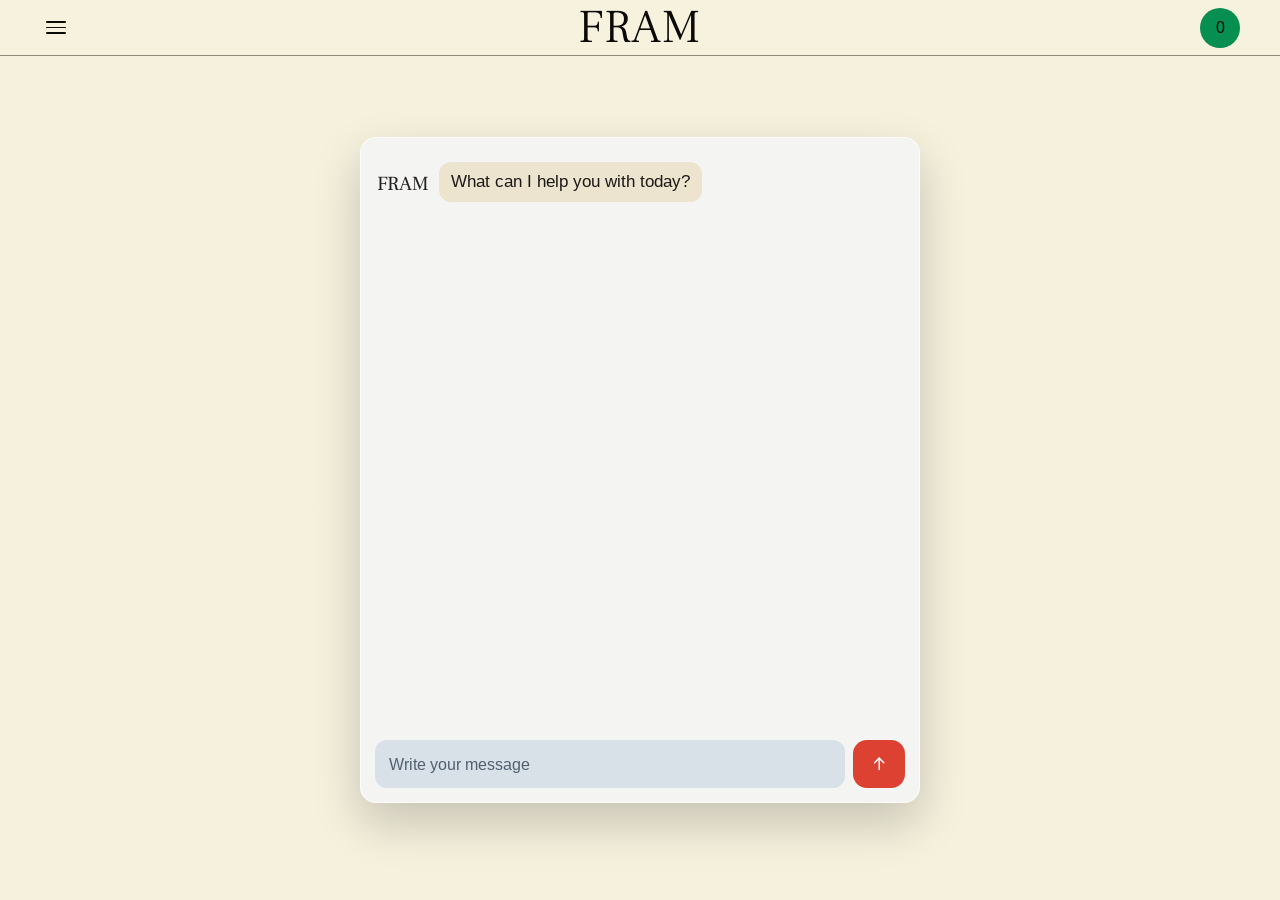
==== chat.html @ edf26e08 "feat: add responsive chatbot for desktop and mobile" ====
<!DOCTYPE html>
<html lang="en">
  <head>
    <meta charset="UTF-8" />
    <meta name="viewport" content="width=device-width, initial-scale=1.0" />
    <title>Chat — FRAM</title>
    <link rel="preconnect" href="https://fonts.googleapis.com" />
    <link rel="preconnect" href="https://fonts.gstatic.com" crossorigin />
    <link
      href="https://fonts.googleapis.com/css2?family=Arimo:wght@400;500;600;700&family=Frank+Ruhl+Libre:wght@300;400;500&display=swap"
      rel="stylesheet"
    />
    <link rel="stylesheet" href="styles.css" />
    <script src="menu.js" defer></script>
    <script src="chatbot.js" defer></script>
  </head>
  <body>
    <div class="page-shell chat-page">
      <header class="topbar section-grid">
        <button class="menu-button" type="button" aria-label="Open menu" aria-expanded="false" aria-controls="siteMenu" data-menu-open>
          <span></span>
          <span></span>
          <span></span>
        </button>
        <a class="brand-mark" href="index.html">FRAM</a>
        <span class="status-pill" aria-label="Basket count">0</span>
      </header>

      <nav class="site-menu" id="siteMenu" aria-hidden="true" data-site-menu>
        <button class="site-menu__backdrop" type="button" aria-label="Close menu" data-menu-close></button>
        <div class="site-menu__panel">
          <div class="site-menu__top">
            <button class="site-menu__close" type="button" aria-label="Close menu" data-menu-close>×</button>
            <a class="site-menu__brand" href="index.html">FRAM</a>
          </div>

          <div class="site-menu__links">
            <a href="products.html">PRODUCTS</a>
            <a href="chat.html">CHAT</a>
          </div>

          <a class="site-menu__checkout" href="#">CHECKOUT</a>
        </div>
      </nav>

      <main>
        <section class="chat-stage" aria-label="Chat with FRAM">
          <div class="chatbot-shell" data-chatbot>
            <div class="chatbot-log" role="log" aria-live="polite" aria-label="Conversation" data-chat-log>
              <div class="chat-row chat-row--bot">
                <span class="chat-author">FRAM</span>
                <p class="chat-bubble chat-bubble--bot">What can I help you with today?</p>
              </div>
            </div>

            <p class="chat-feedback" data-chat-feedback role="status" aria-live="polite"></p>

            <form class="chatbot-form" data-chat-form>
              <label class="chatbot-sr-only" for="chatInput">Message FRAM</label>
              <input
                id="chatInput"
                type="text"
                class="chatbot-input"
                name="message"
                placeholder="Write your message"
                autocomplete="off"
                maxlength="360"
                required
                data-chat-input
              />
              <button class="chatbot-send" type="submit" aria-label="Send message" data-chat-send>
                <svg class="chip-button-arrow chat-send-arrow" aria-hidden="true" viewBox="0 0 24 24" fill="none">
                  <path d="M12 19.5V4.5"></path>
                  <path d="M6 10.5L12 4.5L18 10.5"></path>
                </svg>
              </button>
            </form>
          </div>
        </section>
      </main>
    </div>
  </body>
</html>
---- styles.css ----
/* ============================================================
   DESIGN TOKENS
   ============================================================ */
:root {
  --background: #f7f2de;
  --surface: #ffffff;
  --surface-soft: #f7f2ed;
  --surface-blue: #e1eaf0;
  --text: #0b0a08;
  --muted: #4d4944;
  --accent: #dc4131;
  --accent-dark: #b73528;
  --success: #068f51;

  /* Typography scale */
  --type-logo-mobile: 4.688rem;
  --type-logo-desktop: 12.5rem;
  --type-heading-mobile: 1.5rem;
  --type-heading-desktop: 2.25rem;
  --type-subheading-mobile: 1.125rem;
  --type-subheading-desktop: 1.25rem;
  --type-accent-mobile: 1rem;
  --type-accent-desktop: 1.25rem;
  --type-body: 1rem;
  --type-large-body-mobile: 1.125rem;
  --type-large-body-desktop: 1.25rem;

  /* Layout */
  --container: calc(100vw - 48px);
  --gutter: 16px;
  --radius: 28px;
  --line: rgba(30, 26, 24, 0.14);
  --shadow: 0 22px 60px rgba(21, 18, 16, 0.12);
}

/* ============================================================
   RESET & BASE
   ============================================================ */
*,
*::before,
*::after {
  box-sizing: border-box;
}

html {
  scroll-behavior: smooth;
  background: var(--background);
  overflow-x: hidden;
  overscroll-behavior-y: none;
}

body {
  margin: 0;
  font-family: "Arimo", sans-serif;
  color: var(--text);
  background: var(--background);
  overflow-x: hidden;
  overscroll-behavior-y: none;
}

img {
  display: block;
  width: 100%;
  object-fit: cover;
}

button,
a,
input {
  font: inherit;
}

button {
  border: 0;
  background: none;
}

/* ============================================================
   PAGE SHELL
   ============================================================ */
.page-shell {
  width: 100%;
  max-width: 1920px;
  margin: 0 auto;
  min-height: 100vh;
  background: var(--background);
  overflow-x: clip;
}

/* ============================================================
   GRID SYSTEM  — mobile first
   ============================================================ */
.section-grid {
  width: var(--container);
  margin: 0 auto;
  display: grid;
  grid-template-columns: repeat(12, minmax(0, 1fr));
  gap: var(--gutter);
}

/* Mobile: all spans collapse to full width */
.span-4,
.span-5,
.span-6,
.span-7,
.span-8 {
  grid-column: 1 / -1;
}

.span-12 {
  grid-column: 1 / -1;
}

/* ============================================================
   TOPBAR
   ============================================================ */
.topbar {
  align-items: center;
  min-height: 56px;
  border-bottom: 1px solid rgba(11, 10, 8, 0.45);
  width: 100%;
  max-width: none;
  margin: 0;
  padding: 0 16px;
}

.menu-button,
.brand-mark,
.status-pill {
  align-self: center;
}

.menu-button {
  grid-column: 1 / span 2;
  justify-self: start;
  display: inline-flex;
  flex-direction: column;
  gap: 4px;
  cursor: pointer;
}

.menu-button span {
  width: 20px;
  height: 1.5px;
  border-radius: 999px;
  background: var(--text);
}

.brand-mark {
  grid-column: 5 / span 4;
  justify-self: center;
  color: inherit;
  text-decoration: none;
  font-family: "Frank Ruhl Libre", serif;
  font-size: 1.7rem;
  font-weight: 300;
  letter-spacing: 0.02em;
  line-height: 1;
}

.back-link-bar {
  width: 100vw;
  margin-left: calc(50% - 50vw);
  padding: 16px;
  background: var(--surface);
  border-bottom: 1px solid rgba(11, 10, 8, 0.14);
  display: none;
  justify-content: center;
}

.breadcrumbs {
  width: 100vw;
  margin-left: calc(50% - 50vw);
  background: var(--background);
  padding: 12px 24px;
}

.breadcrumbs-inner {
  width: 100%;
  font-family: "Arimo", sans-serif;
  font-size: 0.875rem;
  color: var(--muted);
  display: flex;
  align-items: center;
  gap: 8px;
}

.breadcrumbs-inner a {
  color: var(--text);
  text-decoration: none;
  transition: color 180ms ease;
}

.breadcrumbs-inner a:hover {
  color: var(--accent);
}

.breadcrumb-separator {
  color: rgba(11, 10, 8, 0.35);
}

.breadcrumb-current {
  color: var(--muted);
}

.back-button {
  display: inline-flex;
  align-items: center;
  justify-content: center;
  width: 36px;
  height: 36px;
  border-radius: 50%;
  background: none;
  cursor: pointer;
  text-decoration: none;
  transition: background-color 180ms ease;
  border: none;
}

.back-button:hover {
  background: rgba(11, 10, 8, 0.08);
}

.back-button svg {
  width: 20px;
  height: 20px;
  stroke: var(--text);
  stroke-width: 2;
  stroke-linecap: round;
  stroke-linejoin: round;
}

.status-pill {
  grid-column: 12;
  justify-self: end;
  width: 36px;
  height: 36px;
  min-width: 36px;
  border-radius: 50%;
  background: var(--success);
  color: var(--text);
  text-decoration: none;
  font-size: 0.9rem;
  font-weight: 500;
  text-align: center;
  display: inline-flex;
  align-items: center;
  justify-content: center;
}

.site-menu {
  position: fixed;
  inset: 0;
  z-index: 1200;
  pointer-events: none;
}

.site-menu__backdrop {
  position: absolute;
  inset: 0;
  border: 0;
  padding: 0;
  margin: 0;
  background: rgba(12, 10, 8, 0.16);
  opacity: 0;
  cursor: pointer;
  transition: opacity 240ms ease;
}

.site-menu__panel {
  position: absolute;
  top: 0;
  left: 0;
  width: 100vw;
  max-width: 100vw;
  height: 100dvh;
  background: #06944f;
  color: #0b0a08;
  transform: translateX(-100%);
  transition: transform 300ms cubic-bezier(0.22, 1, 0.36, 1);
  display: flex;
  flex-direction: column;
}

.site-menu__top {
  min-height: 70px;
  display: grid;
  grid-template-columns: 48px 1fr 48px;
  align-items: center;
  padding: 0 16px;
  border-bottom: 1px solid rgba(11, 10, 8, 0.6);
}

.site-menu__close {
  width: 36px;
  height: 36px;
  display: inline-flex;
  align-items: center;
  justify-content: center;
  justify-self: start;
  font-size: 2.1rem;
  line-height: 1;
  color: #0b0a08;
  cursor: pointer;
}

.site-menu__brand {
  grid-column: 2;
  justify-self: center;
  color: inherit;
  text-decoration: none;
  font-family: "Frank Ruhl Libre", serif;
  font-size: 2.9rem;
  font-weight: 300;
  line-height: 1;
}

.site-menu__links {
  margin-top: clamp(44px, 8vh, 88px);
  display: flex;
  flex-direction: column;
  align-items: center;
  gap: 12px;
}

.site-menu__links a,
.site-menu__checkout {
  color: inherit;
  text-decoration: none;
  font-family: "Arimo", sans-serif;
  font-size: clamp(2.5rem, 8vw, 3.2rem);
  font-weight: 400;
  line-height: 1.05;
  letter-spacing: 0;
}

.site-menu__checkout {
  margin-top: auto;
  align-self: center;
  margin-bottom: clamp(56px, 8vh, 84px);
}

body.menu-open {
  overflow: hidden;
}

body.menu-open .menu-button {
  opacity: 0;
  pointer-events: none;
}

body.menu-open .site-menu {
  pointer-events: auto;
}

body.menu-open .site-menu__backdrop {
  opacity: 1;
}

body.menu-open .site-menu__panel {
  transform: translateX(0);
}

/* ============================================================
   HERO — mobile first
   ============================================================ */
.hero {
  position: relative;
  aspect-ratio: 391 / 579;
  min-height: calc(100svh - 56px);
  overflow: hidden;
  color: #fff;
  background-image: linear-gradient(rgba(32, 34, 33, 0.005), rgba(32, 34, 33, 0.005)),
    url("https://images.unsplash.com/photo-1713244649594-0c2de54f2eaa?q=80&w=1750&auto=format&fit=crop&ixlib=rb-4.1.0&ixid=M3wxMjA3fDB8MHxwaG90by1wYWdlfHx8fGVufDB8fHx8fA%3D%3D");
  background-size: cover;
  background-position: center 58%;
}

.hero-overlay {
  position: absolute;
  inset: 0;
  background: linear-gradient(180deg, rgba(9, 10, 10, 0) 0%, rgba(15, 16, 16, 0.18) 100%);
}

.hero-grid {
  position: relative;
  z-index: 1;
  min-height: calc(100svh - 56px);
  align-items: stretch;
  padding: 125px 0;
}

.hero-copy {
  grid-column: 1 / -1;
  min-height: calc(100svh - 56px - 250px);
  display: flex;
  flex-direction: column;
  align-items: center;
  text-align: center;
}

.hero h1 {
  font-family: "Frank Ruhl Libre", serif;
  font-size: min(var(--type-logo-mobile), 18vw);
  line-height: 0.84;
  font-weight: 300;
  margin: 0;
}

.hero-divider {
  width: 2px;
  flex: 1;
  min-height: 120px;
  margin: 2.5rem auto;
  background: #fff;
}

.hero-subtitle {
  max-width: 300px;
  margin: 0 auto;
  font-size: var(--type-heading-mobile);
  font-family: "Arimo", sans-serif;
  font-weight: 400;
  text-transform: uppercase;
  line-height: 1.06;
  letter-spacing: 0.02em;
}

@media (max-width: 899px) {
  .hero {
    min-height: auto;
    background-position: center 52%;
  }

  .hero-grid {
    min-height: auto;
    padding: 96px 0 72px;
  }

  .hero-copy {
    min-height: auto;
    width: 100%;
    padding: 0 16px;
  }

  .hero h1,
  .hero-subtitle {
    text-align: center;
  }

  .hero h1 {
    font-size: clamp(4.4rem, 18vw, 5.8rem);
  }

  .hero-divider {
    align-self: center;
    min-height: 180px;
    margin: 2rem auto;
  }

  .hero-subtitle {
    width: 100%;
    max-width: 320px;
    font-size: clamp(1.9rem, 6vw, 2.3rem);
    font-weight: 400;
    text-transform: none;
    line-height: 1.1;
    letter-spacing: 0;
    overflow-wrap: anywhere;
  }
}

/* ============================================================
   BUTTONS
   ============================================================ */
.button {
  display: inline-flex;
  align-items: center;
  justify-content: center;
  min-height: 48px;
  padding: 0 1.5rem;
  border-radius: 999px;
  text-decoration: none;
  font-family: "Arimo", sans-serif;
  text-transform: uppercase;
  letter-spacing: 0.06em;
  font-size: 0.95rem;
  transition: transform 180ms ease, background-color 180ms ease, color 180ms ease;
}

.button:hover,
.chip-button:hover,
.status-pill:hover {
  transform: translateY(-1px);
}

.button-primary {
  background: var(--accent);
  color: #fff;
}

.button-primary:hover {
  background: var(--accent-dark);
}

.button-secondary {
  border: 1px solid rgba(255, 255, 255, 0.6);
  color: #fff;
}

.button-light {
  background: var(--surface-blue);
  color: var(--text);
  width: 100%;
  min-height: 48px;
  border-radius: 10px;
  font-size: 0.95rem;
  font-weight: 400;
  text-transform: none;
  letter-spacing: 0;
}

/* ============================================================
   INTRO PANELS — mobile first
   ============================================================ */
.intro-panels {
  width: 100%;
  max-width: none;
  margin: 0;
  padding: 0;
  gap: 0;
  display: block;
  background: #ffffff;
}

.info-card {
  background: transparent;
  border: 0;
  box-shadow: none;
  border-radius: 0;
  padding: 90px 24px;
  display: flex;
  flex-direction: column;
  align-items: center;
  text-align: center;
  gap: 44px;
}

.info-card + .info-card {
  border-top: 1px solid rgba(11, 10, 8, 0.35);
}

.info-card-alt {
  border-left: none;
}

.intro-panels .card-copy {
  margin-bottom: 0;
}

.intro-panels .card-copy h2 {
  margin: 0;
  font-family: "Arimo", sans-serif;
  font-size: clamp(1.5rem, 5.5vw, 2.2rem);
  font-weight: 400;
  line-height: 0.97;
  text-transform: uppercase;
}

.intro-panels .card-copy p {
  margin: 10px 0 0;
  font-family: "Frank Ruhl Libre", serif;
  font-size: 1.2rem;
  font-weight: 300;
  color: #44403c;
  line-height: 1.2;
}

.info-card img {
  width: 100%;
  aspect-ratio: 16 / 10;
  border-radius: 14px;
}

.intro-panels .panel-body {
  max-width: 540px;
  margin: 0 auto;
  font-family: "Frank Ruhl Libre", serif;
  font-size: 1rem;
  font-weight: 300;
  line-height: 1.4;
  color: #48433e;
}

.intro-panels .button {
  min-height: 42px;
  width: min(100%, 300px);
  border-radius: 10px;
  font-family: "Arimo", sans-serif;
  font-size: 1rem;
  font-weight: 400;
  letter-spacing: 0;
  text-transform: none;
}

/* ============================================================
   HOW IT WORKS — mobile first
   ============================================================ */
.how-it-works {
  width: 100%;
  max-width: none;
  margin: 0;
  padding: 0;
  gap: 0;
  display: flex;
  flex-direction: column;
  background: var(--background);
  border-top: 1px solid rgba(11, 10, 8, 0.35);
  border-bottom: 1px solid rgba(11, 10, 8, 0.35);
}

.process-heading {
  display: flex;
  align-items: center;
  justify-content: center;
  padding: 60px 45px 45px 45px;
  text-align: center;
}

.process-heading h2 {
  max-width: 260px;
  margin: 0;
  font-family: "Arimo", sans-serif;
  font-size: clamp(1.5rem, 5.5vw, 2.2rem);
  font-weight: 400;
  line-height: 0.95;
  text-transform: uppercase;
}

.process-heading p {
  display: none;
}

.process-list {
  display: flex;
  flex-direction: column;
  border-top: 1px solid rgba(11, 10, 8, 0.35);
  padding: 0;
}

.process-step {
  display: flex;
  flex-direction: row;
  padding: 60px 16px 18px 8px;
  padding: 0;
  border-bottom: 1px solid rgba(11, 10, 8, 0.35);
}

.process-step:last-child {
  border-bottom: 0;
}

.step-number {
  display: flex;
  align-items: flex-start;
  justify-content: center;
  min-width: 52px;
  padding: 18px 0 18px 16px;
  font-family: "Frank Ruhl Libre", serif;
  font-size: 0.8rem;
  font-weight: 300;
  color: var(--muted);
  line-height: 1.9;
}

.process-step h3 {
  margin: 0 0 6px;
  font-family: "Arimo", sans-serif;
  font-size: var(--type-subheading-mobile);
  font-weight: 400;
  text-transform: uppercase;
}

.process-step > div {
  display: flex;
  flex-direction: column;
  padding: 45px;
}

.process-step > div h3 {
  padding: 0;
  text-align: left;
}

.process-step > div p {
  margin: 0;
  font-family: "Arimo", sans-serif;
  font-size: 0.875rem;
  line-height: 1.55;
  color: var(--muted);
}

.process-step > div a {
  font-family: "Arimo", sans-serif;
  font-weight: 300;
  color: rgba(0, 0, 0, 0.7);
  text-decoration: underline;
  display: inline-block;
  margin-top: 1.25rem;
  padding-top: 0;
  font-variation-settings: "opsz" 70;
}

.process-step > div a:hover {
  text-decoration: underline;
}

/* ============================================================
   PRODUCTS — mobile first (2-column grid)
   ============================================================ */
.products {
  padding: 90px 0;
  background: var(--surface);
  width: 100vw;
  margin-left: calc(50% - 50vw);
  overflow: hidden;
}

.products-shell {
  padding: 0;
  gap: var(--gutter);
  display: grid;
  grid-template-columns: repeat(12, minmax(0, 1fr));
  width: var(--container);
  margin: 0 auto;
}

.section-header {
  margin-bottom: 0.5rem;
}

.products .section-header {
  grid-column: 1 / -1;
  margin-bottom: 1.4rem;
}

.products .section-header h2 {
  font-family: "Arimo", sans-serif;
  font-size: clamp(1.5rem, 5.5vw, 2.2rem);
  font-weight: 400;
  line-height: 1;
  text-transform: uppercase;
  margin: 0;
}

.products-carousel {
  grid-column: 1 / -1;
  display: flex;
  flex-direction: row;
  flex-wrap: nowrap;
  gap: 12px;
  overflow-x: auto;
  overflow-y: hidden;
  scroll-snap-type: x mandatory;
  -webkit-overflow-scrolling: touch;
  padding: 0 16px 4px 0;
  margin-right: calc(-1 * (100vw - var(--container)) / 2);
  scrollbar-width: none;
}

.products-carousel::-webkit-scrollbar {
  display: none;
}

.products-carousel .product-card {
  flex: 0 0 75vw;
  max-width: 340px;
  scroll-snap-align: start;
}

/* 2 columns on mobile */
.product-card {
  grid-column: span 6;
  position: relative;
}

.product-card img {
  aspect-ratio: 250 / 321;
  border-radius: 14px;
  width: 100%;
}

.product-meta {
  display: flex;
  flex-direction: column;
  gap: 0.2rem;
  padding: 0.55rem 0 0;
}

.product-meta h3 {
  margin: 0;
  font-family: "Arimo", sans-serif;
  font-size: 0.95rem;
  font-weight: 400;
  line-height: 1.1;
  text-transform: none;
}

.product-meta p {
  margin: 0;
  font-family: "Arimo", sans-serif;
  color: var(--muted);
  font-size: 0.8rem;
  line-height: 1.25;
}

.product-meta strong {
  font-family: "Arimo", sans-serif;
  font-size: 0.9rem;
  font-weight: 400;
  line-height: 1.05;
  white-space: nowrap;
}

.chip-button {
  margin-top: 0.5rem;
  position: static;
  padding: 0.55rem 0.8rem;
  display: inline-flex;
  align-items: center;
  justify-content: center;
  gap: 0.3rem;
  border-radius: 999px;
  background: rgba(11, 10, 8, 0.92);
  color: #fff;
  font-family: "Arimo", sans-serif;
  font-size: 0.75rem;
  font-weight: 400;
  text-transform: none;
  letter-spacing: 0;
  line-height: 1;
  cursor: pointer;
  width: 100%;
}

.chip-button-label {
  transform: translateX(0.04rem);
}

.chip-button-arrow {
  width: 0.85rem;
  height: 0.85rem;
  flex: 0 0 auto;
  overflow: visible;
  stroke: currentColor;
  stroke-width: 1.9;
  stroke-linecap: round;
  stroke-linejoin: round;
}

/* ============================================================
   NEWSLETTER / FOOTER — mobile first
   ============================================================ */
.newsletter {
  padding: 0;
  background: var(--accent);
  color: #fff;
}

.newsletter-shell {
  padding: 24px 0 64px;
  row-gap: 0;
  display: grid;
  grid-template-columns: repeat(12, minmax(0, 1fr));
  gap: var(--gutter);
  width: calc(100vw - 48px);
  margin: 0 auto;
}

.footer-brand {
  grid-column: 1 / -1;
  color: #fff;
  text-decoration: none;
  font-family: "Frank Ruhl Libre", serif;
  font-size: 2.4rem;
  font-weight: 300;
  line-height: 1;
  margin: 0 0 20px;
  display: block;
}

.newsletter-divider {
  grid-column: 1 / -1;
  height: 1px;
  background: #fff;
}

.newsletter-content {
  grid-column: 1 / -1;
  padding-top: 36px;
}

.newsletter h2 {
  margin: 0 0 1rem;
  font-family: "Arimo", sans-serif;
  font-size: clamp(1.5rem, 5.5vw, 2.2rem);
  font-weight: 400;
  line-height: 1;
  text-transform: uppercase;
}

.newsletter-copy p {
  max-width: 480px;
  margin: 0;
  color: rgba(255, 255, 255, 0.95);
  font-family: "Frank Ruhl Libre", serif;
  font-size: 1rem;
  font-weight: 400;
  line-height: 1.35;
}

.newsletter-form {
  display: grid;
  align-content: start;
  gap: 0.75rem;
  width: 100%;
  margin-top: 1.6rem;
}

.newsletter-form input {
  min-height: 48px;
  border: none;
  border-radius: 6px;
  background: rgba(255, 255, 255, 0.98);
  padding: 0 1rem;
  color: var(--text);
  font-size: 1rem;
}

.newsletter-form input::placeholder {
  color: #707070;
}

/* ============================================================
   TYPOGRAPHY HELPERS
   ============================================================ */
.eyebrow,
.section-kicker {
  margin: 0 0 1rem;
  font-family: "Frank Ruhl Libre", serif;
  font-size: var(--type-accent-mobile);
  font-weight: 300;
}

/* ============================================================
   DESKTOP BREAKPOINT  ≥ 900px
   ============================================================ */
@media (min-width: 900px) {
  :root {
    --container: min(1800px, calc(100vw - 80px));
    --gutter: 24px;
  }

  /* Restore grid spans */
  .span-4 { grid-column: span 4; }
  .span-5 { grid-column: span 5; }
  .span-6 { grid-column: span 6; }
  .span-7 { grid-column: span 7; }
  .span-8 { grid-column: span 8; }

  /* Topbar */
  .topbar {
    min-height: 56px;
    width: 100%;
    margin: 0;
    padding: 0 max(40px, calc((100vw - 1800px) / 2 + 40px));
  }

  .brand-mark {
    grid-column: 6 / span 2;
    font-size: 2.95rem;
  }

  .status-pill {
    width: 40px;
    height: 40px;
    min-width: 40px;
    font-size: 1rem;
  }

  .site-menu__backdrop {
    background: transparent;
  }

  .site-menu__panel {
    width: min(32vw, 370px);
    min-width: 330px;
    max-width: 370px;
  }

  .site-menu__top {
    min-height: 56px;
    border-bottom: 0;
    padding: 0 24px;
  }

  .site-menu__brand {
    display: none;
  }

  .site-menu__links {
    margin-top: clamp(120px, 16vh, 180px);
    gap: 14px;
  }

  .site-menu__links a,
  .site-menu__checkout {
    font-size: clamp(2.4rem, 3vw, 3.1rem);
  }

  .site-menu__checkout {
    margin-bottom: 58px;
  }

  /* Hero */
  .hero,
  .hero-grid {
    min-height: calc(100vh - 56px);
  }

  .hero {
    aspect-ratio: auto;
  }

  .hero-grid {
    min-height: calc(100vh - 56px);
    padding: 100px 0;
  }

  .hero-copy {
    grid-column: 2 / span 10;
    min-height: calc(100vh - 56px - 200px);
  }

  .hero h1 {
    font-size: clamp(8rem, 15vw, 12.5rem);
  }

  .hero-divider {
    min-height: 170px;
    margin: 2.6rem auto;
  }

  .hero-subtitle {
    max-width: 620px;
    font-size: clamp(2rem, 3.1vw, 2.8rem);
  }

  /* Intro panels */
  .intro-panels {
    display: grid;
    grid-template-columns: repeat(12, minmax(0, 1fr));
    padding: 0;
    min-height: 100vh;
  }

  .info-card {
    padding: 90px 86px;
    gap: 44px;
  }

  .info-card + .info-card {
    border-top: none;
  }

  .info-card-alt {
    border-left: 1px solid rgba(11, 10, 8, 0.35);
  }

  .intro-panels .card-copy h2 {
    font-size: clamp(2.35rem, 2.9vw, 3.3rem);
  }

  .intro-panels .card-copy {
    margin-bottom: 0;
    min-height: 170px;
    display: flex;
    flex-direction: column;
    justify-content: flex-start;
  }

  .intro-panels .card-copy p {
    font-size: 1.95rem;
  }

  .intro-panels .panel-body {
    margin: 0 auto;
    min-height: 58px;
  }

  .info-card img {
    width: min(100%, 560px);
    border-radius: 20px;
  }

  /* How it works */
  .how-it-works {
    display: grid;
    grid-template-columns: repeat(12, minmax(0, 1fr));
    flex-direction: unset;
    min-height: 760px;
    align-items: stretch;
  }

  .process-heading {
    grid-column: span 4;
    padding: 40px 48px;
  }

  .process-heading h2 {
    max-width: 320px;
    font-size: clamp(3rem, 3.2vw, 3.5rem);
  }

  .process-list {
    grid-column: span 8;
    flex-direction: unset;
    display: grid;
    border-left: 1px solid rgba(11, 10, 8, 0.35);
    border-top: none;
  }

  .step-number {
    display: none;
  }

  .process-step > div {
    display: grid;
    grid-template-columns: minmax(220px, 0.95fr) minmax(0, 1.7fr);
    grid-column: 1 / -1;
    align-items: center;
    min-height: auto;
    padding: 60px 45px 60px 45px;
    row-gap: 0;
    flex-direction: unset;
  }

  .process-step > div h3 {
    padding: 0 56px;
    text-align: left;
    font-size: var(--type-subheading-desktop);
  }

  .process-step:first-child > div h3 {
    grid-row: 1 / span 2;
    align-self: center;
  }

  .process-step > div p {
    max-width: 590px;
    padding: 0 56px;
    font-size: 1rem;
    line-height: 1.12;
    color: var(--text);
  }

  .process-step:first-child > div a {
    grid-column: 2;
    display: inline-block;
    padding: 0 56px;
    margin-top: 6px;
  }

  .process-step:first-child > div p {
    padding-bottom: 0;
  }

  .process-step > div a {
    grid-column: 2;
    max-width: 590px;
    margin-top: 0;
    padding: 0 56px;
    font-size: 1rem;
    line-height: 1.12;
  }

  /* Products */
  .products-shell {
    padding: 0;
    width: min(1800px, calc(100vw - 80px));
  }

  .products-carousel {
    display: flex;
    flex-wrap: nowrap;
    gap: var(--gutter);
    overflow: visible;
    scroll-snap-type: none;
    padding: 0;
    margin-right: 0;
    width: 100%;
  }

  .products-carousel .product-card {
    grid-column: auto;
    flex: 1 1 0;
    min-width: 0;
    width: auto;
    max-width: none;
    scroll-snap-align: none;
  }

  .product-card {
    grid-column: auto;
  }

  .product-card img {
    width: 100%;
    height: auto;
    aspect-ratio: 1 / 1;
    border-radius: 24px;
  }

  .product-meta {
    flex-direction: row;
    justify-content: space-between;
    align-items: flex-start;
    gap: 1.5rem;
    padding: 1rem 0 0;
  }

  .product-meta h3 {
    font-size: clamp(2rem, 2vw, 2.2rem);
  }

  .product-meta p {
    font-size: 1.05rem;
    padding-top: 0.55rem;
  }

  .product-meta strong {
    font-size: clamp(1.95rem, 1.9vw, 2.1rem);
    padding-top: 0.1rem;
  }

  .chip-button {
    position: absolute;
    right: 0.95rem;
    bottom: 6.2rem;
    margin-top: 0;
    width: auto;
    padding: 0.78rem 1rem 0.78rem 1.08rem;
    font-size: 0.95rem;
  }

  .products .section-header h2 {
    font-size: clamp(2.7rem, 3vw, 3.2rem);
  }

  .breadcrumbs {
    padding: 16px 40px;
  }

  .breadcrumbs-inner {
    font-size: 0.95rem;
  }

  .back-link-bar {
    padding: 16px 40px;
  }

  .back-link-bar .back-button {
    max-width: min(1800px, calc(100vw - 80px));
  }

  /* Newsletter */
  .newsletter-shell {
    padding: 32px 0 104px;
    width: min(1800px, calc(100vw - 80px));
  }

  .newsletter-content {
    grid-column: 1 / span 5;
    padding-top: 74px;
  }

  .footer-brand {
    font-size: clamp(3.25rem, 4vw, 4.25rem);
    margin-bottom: 26px;
  }

  .newsletter h2 {
    font-size: clamp(3rem, 3.2vw, 3.4rem);
  }

  .newsletter-copy p {
    font-size: clamp(1.35rem, 1.65vw, 1.8rem);
    line-height: 1.12;
  }

  .newsletter-form {
    width: min(100%, 526px);
    margin-top: 2.4rem;
    gap: 1rem;
  }

  .eyebrow,
  .section-kicker {
    font-size: var(--type-accent-desktop);
  }
}

@media (min-width: 900px) and (max-width: 1400px) {
  .intro-panels {
    padding: 0;
  }

  .info-card {
    min-height: 100vh;
    padding: 56px 32px;
    justify-content: center;
  }

  .intro-panels .card-copy,
  .intro-panels .panel-body,
  .intro-panels .button {
    margin-left: auto;
    margin-right: auto;
  }

  .intro-panels .card-copy p {
    font-size: 1.45rem;
  }

  .intro-panels .card-copy {
    min-height: 138px;
  }

  .intro-panels .panel-body {
    max-width: 420px;
    min-height: 72px;
  }

  .intro-panels .button {
    width: min(100%, 240px);
  }

  .info-card img {
    width: min(100%, 480px);
  }

  .how-it-works {
    min-height: 100vh;
  }

  .process-heading {
    padding: 32px 24px;
  }

  .process-step > div {
    min-height: 150px;
  }

  .process-step > div h3,
  .process-step > div p {
    padding-left: 24px;
    padding-right: 24px;
  }

  .process-step:first-child > div h3 {

  .process-step:first-child > div a {
    grid-column: 2;
    display: inline-block;
    padding: 0 56px;
    margin-top: 10px;
  }
    width: 100%;
    display: flex;
    justify-content: center;
    align-self: center;
    justify-self: center;
    padding-left: 24px;
    padding-right: 24px;
    text-align: center;
  }

  .process-step:first-child > div p {
    padding-bottom: 8px;
  }

  .process-step > div a {
    padding: 0 24px 24px;
  }

  .products {
    min-height: unset;
  }

  .products-shell {
    padding: 0;
    width: min(1800px, calc(100vw - 80px));
    min-height: unset;
  }

  .products-carousel {
    gap: 16px;
  }
}

/* ============================================================
   PRODUCE PAGE — HERO SECTION
   ============================================================ */
.produce-hero {
  background: var(--background);
  padding: 64px 24px 0;
  border-bottom: 0;
}

.produce-header {
  grid-column: 1 / -1;
  text-align: left;
}

.produce-header h1 {
  margin: 0;
  font-family: "Arimo", sans-serif;
  font-size: clamp(2rem, 4vw, 2.25rem);
  font-weight: 400;
  line-height: 1;
  text-transform: uppercase;
  letter-spacing: 0;
  color: var(--text);
}

/* ============================================================
   PRODUCE INTRO SECTION
   ============================================================ */
.produce-intro {
  background: var(--background);
  padding: 18px 24px 34px;
  display: grid;
  grid-template-columns: repeat(12, minmax(0, 1fr));
  gap: var(--gutter);
  width: 100%;
  margin: 0;
}

.produce-description {
  grid-column: 1 / -1;
  max-width: 420px;
  margin: 0;
  font-family: "Arimo", sans-serif;
  font-size: 0.95rem;
  font-weight: 400;
  line-height: 1.23;
  color: var(--text);
  text-align: left;
}

.produce-products {
  padding: 0 24px 44px;
  background: var(--background);
}

.produce-products-shell {
  width: 100%;
  max-width: var(--container);
  margin: 0 auto;
  padding: 0;
  gap: 29px;
}

.produce-products .product-card {
  grid-column: 1 / -1;
  position: relative;
}

.produce-products .product-card img {
  width: 100%;
  aspect-ratio: 345 / 250;
  border-radius: 14px;
}

.produce-products .product-meta {
  display: grid;
  grid-template-columns: minmax(0, 1fr) auto;
  align-items: start;
  column-gap: 14px;
  row-gap: 2px;
  padding: 8px 6px 0;
}

.produce-products .product-meta > div {
  display: flex;
  flex-direction: column;
  gap: 4px;
}

.produce-products .product-meta h3 {
  font-size: 0.98rem;
  line-height: 1.15;
}

.produce-products .product-meta p {
  font-size: 0.8rem;
  line-height: 1.2;
}

.produce-products .product-meta strong {
  font-size: 0.95rem;
  line-height: 1.15;
  padding-top: 2px;
}

.produce-products .chip-button {
  position: absolute;
  right: 12px;
  bottom: 52px;
  margin-top: 0;
  width: auto;
  padding: 0.48rem 0.78rem;
  font-size: 0.68rem;
  z-index: 1;
}

/* ============================================================
   PARTNERING FARMS SECTION
   ============================================================ */
.partnering-farms {
  background: var(--surface);
  padding: 90px 0;
  border-top: 1px solid rgba(11, 10, 8, 0.14);
  border-bottom: 1px solid rgba(11, 10, 8, 0.14);
}

.produce-farms {
  background: var(--background);
  padding: 0;
  border-top: 1px solid rgba(11, 10, 8, 0.35);
  border-bottom: 0;
}

.produce-farms .section-grid {
  width: 100%;
  max-width: none;
  margin: 0;
  gap: 0;
}

.partnering-farms .section-grid {
  gap: var(--gutter);
  align-items: stretch;
}

.farms-content {
  grid-column: 1 / -1;
  display: flex;
  align-items: center;
  justify-content: center;
  padding: 45px 24px;
}

.farms-content h2 {
  margin: 0;
  font-family: "Arimo", sans-serif;
  font-size: clamp(1.5rem, 5vw, 2rem);
  font-weight: 400;
  line-height: 1.2;
  text-transform: uppercase;
  text-align: center;
  color: var(--text);
}

.farms-map {
  grid-column: 1 / -1;
  min-height: 350px;
  padding: 0 24px;
}

.farms-map iframe {
  border-radius: 14px;
}

.produce-farms .farms-content {
  justify-content: center;
  min-height: 294px;
  padding: 40px 24px;
  border-bottom: 1px solid rgba(11, 10, 8, 0.35);
}

.produce-farms .farms-content h2 {
  max-width: 260px;
  font-size: clamp(1.7rem, 4vw, 2.2rem);
  line-height: 1.12;
  text-align: center;
}

.produce-farms .farms-map {
  padding: 24px;
  min-height: 374px;
}

.map-shell {
  position: relative;
  min-height: 346px;
}

.map-status,
.map-feedback {
  display: none;
  position: absolute;
  top: 12px;
  left: 72px;
  right: 12px;
  z-index: 550;
  border-radius: 999px;
  padding: 0.55rem 0.85rem;
  font-family: "Arimo", sans-serif;
  font-size: 0.8rem;
  line-height: 1.2;
  box-shadow: 0 10px 28px rgba(11, 10, 8, 0.1);
}

.map-status {
  display: none;
  justify-content: center;
  align-items: center;
  background: rgba(247, 242, 237, 0.98);
  color: var(--text);
}

.map-status[data-state="loading"] {
  display: flex;
}

.map-status[data-state="error"] {
  display: flex;
  background: rgba(220, 65, 49, 0.12);
  color: var(--accent-dark);
}

.map-status[data-state="hidden"] {
  display: none;
}

.map-loading-overlay {
  position: absolute;
  inset: 0;
  display: flex;
  align-items: center;
  justify-content: center;
  border-radius: 14px;
  background: rgba(255, 255, 255, 0.58);
  backdrop-filter: blur(3px) saturate(0.95);
  pointer-events: none;
  opacity: 0;
  transition: opacity 180ms ease;
  z-index: 400;
}

.map-shell[data-loading="true"] .map-loading-overlay {
  opacity: 1;
}

.map-spinner {
  width: 42px;
  height: 42px;
  border-radius: 50%;
  border: 4px solid rgba(11, 10, 8, 0.12);
  border-top-color: var(--accent);
  animation: map-spin 0.8s linear infinite;
  box-shadow: 0 10px 26px rgba(11, 10, 8, 0.14);
}

@keyframes map-spin {
  to {
    transform: rotate(360deg);
  }
}

.farm-map {
  min-height: 346px;
  aspect-ratio: 3 / 4;
  border-radius: 14px;
}

.farm-map.leaflet-container {
  height: 100%;
  width: 100%;
  border-radius: 14px;
}

.farm-map .leaflet-pane,
.farm-map .leaflet-tile,
.farm-map .leaflet-marker-icon,
.farm-map .leaflet-marker-shadow {
  border-radius: inherit;
}

.leaflet-popup-content-wrapper,
.leaflet-popup-tip {
  box-shadow: 0 12px 30px rgba(11, 10, 8, 0.2);
}

.leaflet-popup-content {
  margin: 0.75rem 0.85rem;
  font-family: "Arimo", sans-serif;
  font-size: 0.9rem;
  line-height: 1.4;
}

.leaflet-popup-content strong {
  display: inline-block;
  margin-bottom: 0.25rem;
}

.leaflet-tooltip {
  border: 0;
  border-radius: 999px;
  background: rgba(11, 10, 8, 0.9);
  color: #fff;
  box-shadow: 0 10px 24px rgba(11, 10, 8, 0.16);
  font-family: "Arimo", sans-serif;
  font-size: 0.78rem;
}


.produce-newsletter .newsletter-shell {
  width: calc(100vw - 48px);
  max-width: none;
  padding: 26px 0 54px;
  gap: 0;
  margin: 0 auto;
}

.produce-newsletter .footer-brand {
  margin: 0;
  padding: 0 28px 14px;
  font-size: 3rem;
}

.produce-newsletter .newsletter-divider {
  background: rgba(255, 255, 255, 0.55);
}

.produce-newsletter .newsletter-content {
  grid-column: 1 / -1;
  padding: 34px 28px 0;
  max-width: 330px;
}

.produce-newsletter h2 {
  margin: 0 0 18px;
  font-size: 1.95rem;
}

.produce-newsletter .newsletter-copy p {
  max-width: 260px;
  font-size: 0.98rem;
  line-height: 1.28;
}

.produce-newsletter .newsletter-form {
  width: 260px;
  margin-top: 24px;
  gap: 10px;
}

.produce-newsletter .newsletter-form input {
  min-height: 28px;
  height: 28px;
  border-radius: 2px;
  padding: 0 10px;
  font-size: 0.75rem;
}

.newsletter-field-group {
  position: relative;
}

.newsletter-field-group input {
  width: 100%;
  padding-right: 34px;
}

.newsletter-inline-submit {
  position: absolute;
  top: 0;
  right: 0;
  width: 32px;
  height: 100%;
  display: inline-flex;
  align-items: center;
  justify-content: center;
  color: var(--text);
  cursor: pointer;
  font-size: 1rem;
}

/* ============================================================
   DESKTOP BREAKPOINT FOR PRODUCE PAGE ≥ 900px
   ============================================================ */
@media (min-width: 900px) {
  .produce-hero {
    padding: 48px 0 0;
  }

  .produce-header h1 {
    font-size: 2.3rem;
  }

  .produce-intro {
    padding: 18px 40px 36px;
    width: 100%;
    margin: 0;
  }

  .produce-description {
    font-size: 0.98rem;
    line-height: 1.23;
    max-width: 410px;
  }

  .produce-products {
    padding: 0 40px 42px;
  }

  .produce-products-shell {
    width: 100%;
    max-width: var(--container);
    margin: 0 auto;
    padding: 0;
    gap: 29px;
  }

  .produce-products .product-card {
    grid-column: span 4;
  }

  .produce-products .product-card img {
    aspect-ratio: 1 / 0.94;
    border-radius: 14px;
  }

  .produce-products .product-meta {
    padding: 8px 6px 0;
  }

  .produce-products .product-meta h3 {
    font-size: 1rem;
  }

  .produce-products .product-meta p {
    font-size: 0.82rem;
    padding-top: 0;
  }

  .produce-products .product-meta strong {
    font-size: 0.98rem;
    padding-top: 0;
  }

  .produce-products .chip-button {
    right: 12px;
    bottom: 52px;
    padding: 0.5rem 0.8rem;
    font-size: 0.68rem;
  }

  .partnering-farms {
    padding: 120px 0;
  }

  .produce-farms {
    padding: 0;
  }

  .partnering-farms .section-grid {
    gap: 40px;
    align-items: center;
  }

  .produce-farms .section-grid {
    gap: 0;
    align-items: stretch;
  }

  .farms-content {
    grid-column: span 6;
    padding: 60px 40px;
    justify-content: flex-start;
  }

  .farms-content h2 {
    font-size: clamp(2.5rem, 3.5vw, 4rem);
    text-align: left;
    line-height: 1.15;
  }

  .farms-map {
    grid-column: span 6;
    min-height: 400px;
    padding: 0;
  }

  .farms-map iframe {
    border-radius: 20px;
  }

  .produce-farms .farms-content {
    grid-column: 1 / span 4;
    min-height: 546px;
    padding: 0 40px;
    border-right: 1px solid rgba(11, 10, 8, 0.35);
    border-bottom: 0;
  }

  .produce-farms .farms-content h2 {
    max-width: 320px;
    font-size: 2.1rem;
    line-height: 1.14;
    text-align: center;
  }

  .produce-farms .farms-map {
    grid-column: 5 / -1;
    min-height: 546px;
    padding: 90px;
  }

  .map-shell {
    min-height: 397px;
  }

  .map-status,
  .map-feedback {
    font-size: 0.9rem;
    top: 16px;
    left: 88px;
    right: 16px;
  }

  .farm-map {
    min-height: 397px;
    aspect-ratio: 4 / 3;
  }

  .produce-newsletter .newsletter-shell {
    padding: 28px 0 56px;
  }

  .produce-newsletter .footer-brand {
    padding: 0 28px 16px;
    font-size: 2.95rem;
    margin-bottom: 0;
  }

  .produce-newsletter .newsletter-content {
    padding: 36px 36px 0;
    max-width: 360px;
  }

  .produce-newsletter h2 {
    margin-bottom: 22px;
    font-size: 2.05rem;
  }

  .produce-newsletter .newsletter-copy p {
    max-width: 250px;
    font-size: 0.98rem;
    line-height: 1.28;
  }

  .produce-newsletter .newsletter-form {
    width: 260px;
    margin-top: 22px;
    gap: 10px;
  }
}

  /* ============================================================
     CHAT PAGE
     ============================================================ */
  .chat-page {
    background-image: linear-gradient(rgba(32, 34, 33, 0.005), rgba(32, 34, 33, 0.005)),
      url("https://images.unsplash.com/photo-1713244649594-0c2de54f2eaa?q=80&w=1750&auto=format&fit=crop&ixlib=rb-4.1.0&ixid=M3wxMjA3fDB8MHxwaG90by1wYWdlfHx8fGVufDB8fHx8fA%3D%3D");
    background-size: cover;
    background-position: center;
    background-attachment: scroll;
  }

  .chat-page .topbar {
    background: var(--background);
  }

  .chat-stage {
    min-height: calc(100dvh - 56px);
    display: flex;
    align-items: stretch;
    justify-content: stretch;
    padding: 0;
  }

  .chatbot-shell {
    width: 100%;
    height: calc(100dvh - 56px);
    min-height: 0;
    border-radius: 0;
    background: rgba(244, 244, 244, 0.97);
    border: 0;
    box-shadow: none;
    display: flex;
    flex-direction: column;
    overflow: hidden;
  }

  .chatbot-log {
    flex: 1;
    min-height: 0;
    overflow-y: auto;
    padding: 14px 12px 10px;
    display: flex;
    flex-direction: column;
    gap: 10px;
  }

  .chat-row {
    display: flex;
    flex-direction: column;
    gap: 5px;
  }

  .chat-row--bot {
    flex-direction: row;
    align-items: flex-end;
    gap: 8px;
  }

  .chat-row--user {
    align-items: flex-end;
  }

  .chat-author {
    font-family: "Frank Ruhl Libre", serif;
    font-size: 1.25rem;
    line-height: 1;
    color: #24211f;
    padding: 0 2px 8px;
    flex: 0 0 auto;
  }

  .chat-bubble {
    margin: 0;
    max-width: 85%;
    border-radius: 12px;
    padding: 10px 12px;
    color: #1c1917;
    font-size: 0.98rem;
    line-height: 1.2;
  }

  .chat-bubble--bot {
    background: #ece4cf;
  }

  .chat-bubble--user {
    background: #d8e0e8;
  }

  .chat-bubble--typing {
    max-width: 64px;
    text-align: center;
    letter-spacing: 3px;
    font-weight: 700;
    animation: chatTypingPulse 1s ease-in-out infinite;
  }

  @keyframes chatTypingPulse {
    0%,
    100% {
      opacity: 0.45;
    }
    50% {
      opacity: 1;
    }
  }

  .chat-feedback {
    min-height: 0;
    margin: 0 12px;
    padding: 0;
    border: 1px solid transparent;
    border-radius: 2px;
    color: var(--accent);
    font-size: 0.92rem;
    text-align: center;
    transition: all 180ms ease;
  }

  .chat-feedback.is-visible {
    min-height: 34px;
    margin-bottom: 10px;
    padding: 8px;
    border-color: rgba(220, 65, 49, 0.55);
  }

  .chatbot-form {
    display: grid;
    grid-template-columns: 1fr auto;
    gap: 8px;
    padding: 0 12px calc(12px + env(safe-area-inset-bottom));
  }

  .chatbot-input {
    min-height: 46px;
    border: 0;
    border-radius: 12px;
    background: #d8e0e8;
    color: #1d1b19;
    padding: 0 14px;
    font-size: 0.98rem;
  }

  .chatbot-input::placeholder {
    color: #506070;
  }

  .chatbot-send {
    width: 52px;
    min-width: 52px;
    height: 46px;
    border-radius: 14px;
    background: var(--accent);
    color: #fff;
    display: inline-flex;
    align-items: center;
    justify-content: center;
    line-height: 1;
    cursor: pointer;
  }

  .chatbot-send .chat-send-arrow {
    width: 1.15rem;
    height: 1.15rem;
    transform: translateY(-0.02rem);
  }

  .chatbot-send:hover {
    background: var(--accent-dark);
  }

  .chatbot-send:disabled,
  .chatbot-input:disabled {
    opacity: 0.7;
    cursor: not-allowed;
  }

  .chatbot-sr-only {
    position: absolute;
    width: 1px;
    height: 1px;
    padding: 0;
    margin: -1px;
    overflow: hidden;
    clip: rect(0, 0, 0, 0);
    white-space: nowrap;
    border: 0;
  }

  @media (min-width: 900px) {
    .chat-page {
      background-attachment: fixed;
    }

    .chat-stage {
      padding: 56px 24px 72px;
      justify-content: center;
      align-items: center;
    }

    .chatbot-shell {
      width: min(100%, 560px);
      height: min(74vh, 760px);
      min-height: 470px;
      border-radius: 16px;
      border: 1px solid rgba(255, 255, 255, 0.65);
      box-shadow: 0 20px 48px rgba(11, 10, 8, 0.2);
    }

    .chatbot-log {
      padding: 24px 14px 16px;
    }

    .chat-bubble {
      font-size: 1.05rem;
    }

    .chatbot-form {
      padding: 0 14px 14px;
    }

    .chatbot-input {
      min-height: 48px;
    }

    .chatbot-send {
      height: 48px;
    }
  }
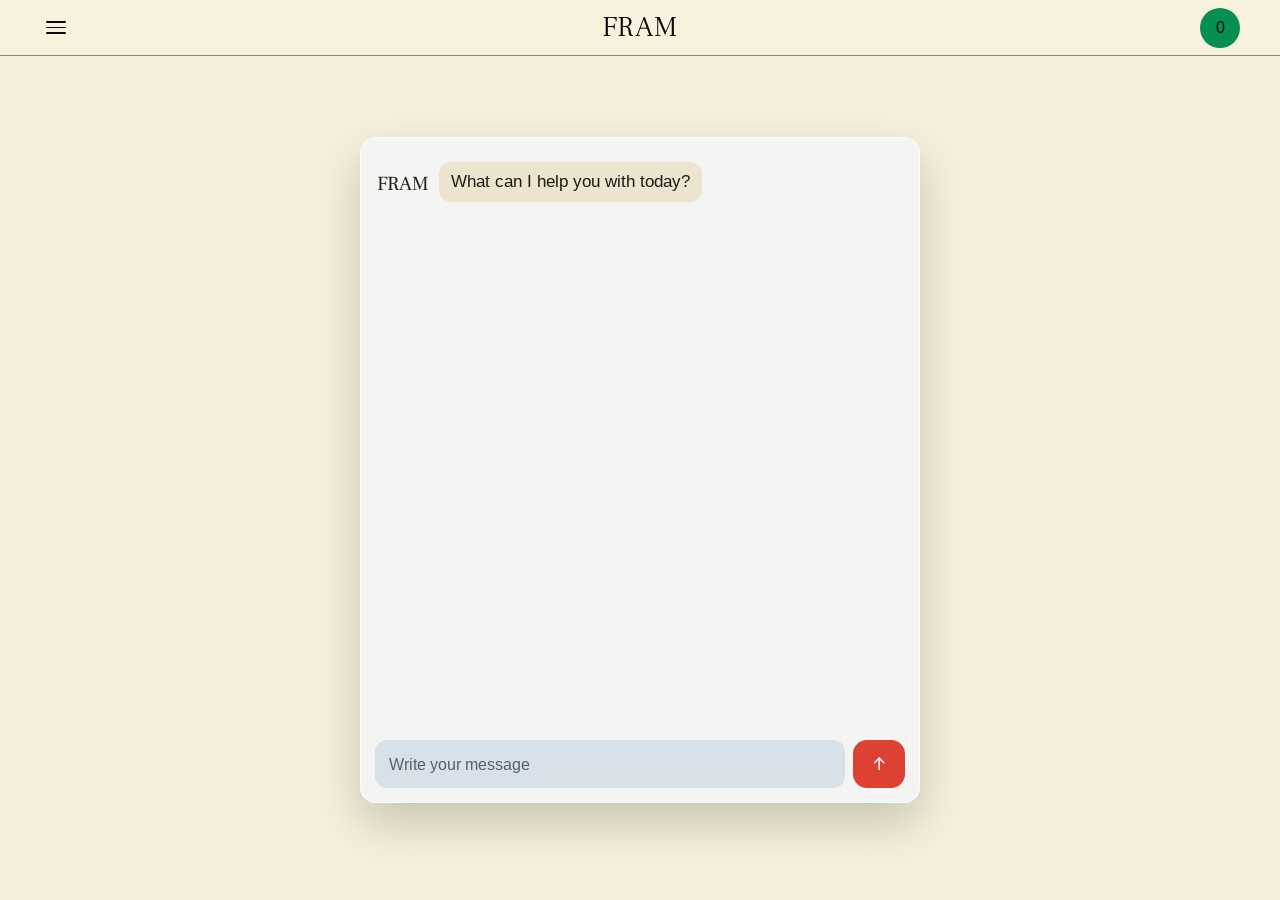
==== commit 652215c9: "fix: accessibility improvements and general bug fixes" ====
--- a/chat.html
+++ b/chat.html
@@ -3,6 +3,10 @@
   <head>
     <meta charset="UTF-8" />
     <meta name="viewport" content="width=device-width, initial-scale=1.0" />
+    <meta
+      name="description"
+      content="Chat with FRAM for help with produce, partner farms, delivery, and ordering questions."
+    />
     <title>Chat — FRAM</title>
     <link rel="preconnect" href="https://fonts.googleapis.com" />
     <link rel="preconnect" href="https://fonts.gstatic.com" crossorigin />
@@ -15,6 +19,7 @@
     <script src="chatbot.js" defer></script>
   </head>
   <body>
+    <a class="skip-link" href="#main-content">Skip to main content</a>
     <div class="page-shell chat-page">
       <header class="topbar section-grid">
         <button class="menu-button" type="button" aria-label="Open menu" aria-expanded="false" aria-controls="siteMenu" data-menu-open>
@@ -26,9 +31,9 @@
         <span class="status-pill" aria-label="Basket count">0</span>
       </header>
 
-      <nav class="site-menu" id="siteMenu" aria-hidden="true" data-site-menu>
+      <nav class="site-menu" id="siteMenu" aria-hidden="true" aria-label="Main menu" data-site-menu>
         <button class="site-menu__backdrop" type="button" aria-label="Close menu" data-menu-close></button>
-        <div class="site-menu__panel">
+        <div class="site-menu__panel" role="dialog" aria-modal="true" aria-label="Site menu" data-menu-panel>
           <div class="site-menu__top">
             <button class="site-menu__close" type="button" aria-label="Close menu" data-menu-close>×</button>
             <a class="site-menu__brand" href="index.html">FRAM</a>
@@ -36,14 +41,14 @@
 
           <div class="site-menu__links">
             <a href="products.html">PRODUCTS</a>
-            <a href="chat.html">CHAT</a>
+            <a href="chat.html" aria-current="page">CHAT</a>
           </div>
 
           <a class="site-menu__checkout" href="#">CHECKOUT</a>
         </div>
       </nav>
 
-      <main>
+      <main id="main-content" tabindex="-1">
         <section class="chat-stage" aria-label="Chat with FRAM">
           <div class="chatbot-shell" data-chatbot>
             <div class="chatbot-log" role="log" aria-live="polite" aria-label="Conversation" data-chat-log>
--- a/styles.css
+++ b/styles.css
@@ -9,7 +9,7 @@
   --text: #0b0a08;
   --muted: #4d4944;
   --accent: #dc4131;
-  --accent-dark: #b73528;
+  --accent-dark: #ae2e21;
   --success: #068f51;
 
   /* Typography scale */
@@ -56,6 +56,8 @@
   background: var(--background);
   overflow-x: hidden;
   overscroll-behavior-y: none;
+  -webkit-font-smoothing: antialiased;
+  -moz-osx-font-smoothing: grayscale;
 }
 
 img {
@@ -73,6 +75,25 @@
 button {
   border: 0;
   background: none;
+}
+
+.skip-link {
+  position: absolute;
+  top: 8px;
+  left: 8px;
+  z-index: 5000;
+  padding: 0.55rem 0.8rem;
+  border-radius: 8px;
+  background: #fff;
+  color: var(--text);
+  border: 2px solid var(--text);
+  transform: translateY(-150%);
+  transition: transform 140ms ease;
+}
+
+.skip-link:focus,
+.skip-link:focus-visible {
+  transform: translateY(0);
 }
 
 /* ============================================================
@@ -137,6 +158,7 @@
   flex-direction: column;
   gap: 4px;
   cursor: pointer;
+  transition: opacity 180ms ease;
 }
 
 .menu-button span {
@@ -144,6 +166,10 @@
   height: 1.5px;
   border-radius: 999px;
   background: var(--text);
+}
+
+.menu-button:hover {
+  opacity: 0.4;
 }
 
 .brand-mark {
@@ -152,7 +178,7 @@
   color: inherit;
   text-decoration: none;
   font-family: "Frank Ruhl Libre", serif;
-  font-size: 1.7rem;
+  font-size: 1.2rem;
   font-weight: 300;
   letter-spacing: 0.02em;
   line-height: 1;
@@ -246,6 +272,11 @@
   display: inline-flex;
   align-items: center;
   justify-content: center;
+  transition: opacity 180ms ease;
+}
+
+.status-pill:hover {
+  opacity: 0.6;
 }
 
 .site-menu {
@@ -334,6 +365,11 @@
   letter-spacing: 0;
 }
 
+.site-menu__links a:hover,
+.site-menu__checkout:hover {
+  text-decoration: underline;
+}
+
 .site-menu__checkout {
   margin-top: auto;
   align-self: center;
@@ -401,7 +437,7 @@
 
 .hero h1 {
   font-family: "Frank Ruhl Libre", serif;
-  font-size: min(var(--type-logo-mobile), 18vw);
+  font-size: var(--type-logo-mobile);
   line-height: 0.84;
   font-weight: 300;
   margin: 0;
@@ -449,7 +485,7 @@
   }
 
   .hero h1 {
-    font-size: clamp(4.4rem, 18vw, 5.8rem);
+    font-size: var(--type-logo-mobile);
   }
 
   .hero-divider {
@@ -461,9 +497,9 @@
   .hero-subtitle {
     width: 100%;
     max-width: 320px;
-    font-size: clamp(1.9rem, 6vw, 2.3rem);
+    font-size: var(--type-heading-mobile);
     font-weight: 400;
-    text-transform: none;
+    text-transform: uppercase;
     line-height: 1.1;
     letter-spacing: 0;
     overflow-wrap: anywhere;
@@ -520,6 +556,11 @@
   letter-spacing: 0;
 }
 
+.button-light:hover {
+  background: #ffffff;
+  color: var(--accent-dark);
+}
+
 /* ============================================================
    INTRO PANELS — mobile first
    ============================================================ */
@@ -561,7 +602,7 @@
 .intro-panels .card-copy h2 {
   margin: 0;
   font-family: "Arimo", sans-serif;
-  font-size: clamp(1.5rem, 5.5vw, 2.2rem);
+  font-size: var(--type-heading-mobile);
   font-weight: 400;
   line-height: 0.97;
   text-transform: uppercase;
@@ -570,7 +611,7 @@
 .intro-panels .card-copy p {
   margin: 10px 0 0;
   font-family: "Frank Ruhl Libre", serif;
-  font-size: 1.2rem;
+  font-size: var(--type-accent-mobile);
   font-weight: 300;
   color: #44403c;
   line-height: 1.2;
@@ -586,7 +627,7 @@
   max-width: 540px;
   margin: 0 auto;
   font-family: "Frank Ruhl Libre", serif;
-  font-size: 1rem;
+  font-size: 16px;
   font-weight: 300;
   line-height: 1.4;
   color: #48433e;
@@ -631,7 +672,7 @@
   max-width: 260px;
   margin: 0;
   font-family: "Arimo", sans-serif;
-  font-size: clamp(1.5rem, 5.5vw, 2.2rem);
+  font-size: var(--type-heading-mobile);
   font-weight: 400;
   line-height: 0.95;
   text-transform: uppercase;
@@ -695,7 +736,8 @@
 .process-step > div p {
   margin: 0;
   font-family: "Arimo", sans-serif;
-  font-size: 0.875rem;
+  font-size: var(--type-body);
+  font-weight: 400;
   line-height: 1.55;
   color: var(--muted);
 }
@@ -746,7 +788,7 @@
 
 .products .section-header h2 {
   font-family: "Arimo", sans-serif;
-  font-size: clamp(1.5rem, 5.5vw, 2.2rem);
+  font-size: var(--type-heading-mobile);
   font-weight: 400;
   line-height: 1;
   text-transform: uppercase;
@@ -778,6 +820,44 @@
   scroll-snap-align: start;
 }
 
+@media (max-width: 899px) {
+  .products-carousel .product-card {
+    display: grid;
+    grid-template-columns: minmax(0, 1fr);
+  }
+
+  .products-carousel .product-card img {
+    grid-column: 1;
+    grid-row: 1;
+  }
+
+  .products-carousel .chip-button {
+    grid-column: 1;
+    grid-row: 1;
+    align-self: end;
+    justify-self: end;
+    margin: 0 12px 28px 0;
+    width: auto;
+    position: static;
+    padding: 0.68rem 1.05rem;
+    font-size: 0.85rem;
+    z-index: 1;
+  }
+
+  .products-carousel .product-meta {
+    display: grid;
+    grid-template-columns: minmax(0, 1fr) auto;
+    align-items: start;
+    column-gap: 12px;
+    row-gap: 2px;
+  }
+
+  .products-carousel .product-meta strong {
+    text-align: right;
+    justify-self: end;
+  }
+}
+
 /* 2 columns on mobile */
 .product-card {
   grid-column: span 6;
@@ -800,7 +880,7 @@
 .product-meta h3 {
   margin: 0;
   font-family: "Arimo", sans-serif;
-  font-size: 0.95rem;
+  font-size: var(--type-subheading-mobile);
   font-weight: 400;
   line-height: 1.1;
   text-transform: none;
@@ -810,13 +890,13 @@
   margin: 0;
   font-family: "Arimo", sans-serif;
   color: var(--muted);
-  font-size: 0.8rem;
+  font-size: var(--type-body);
   line-height: 1.25;
 }
 
 .product-meta strong {
   font-family: "Arimo", sans-serif;
-  font-size: 0.9rem;
+  font-size: var(--type-subheading-mobile);
   font-weight: 400;
   line-height: 1.05;
   white-space: nowrap;
@@ -841,6 +921,12 @@
   line-height: 1;
   cursor: pointer;
   width: 100%;
+  transition: background-color 180ms ease, box-shadow 180ms ease;
+}
+
+.chip-button:hover {
+  background: var(--accent-dark);
+  box-shadow: 0 8px 18px rgba(11, 10, 8, 0.18);
 }
 
 .chip-button-label {
@@ -903,7 +989,7 @@
 .newsletter h2 {
   margin: 0 0 1rem;
   font-family: "Arimo", sans-serif;
-  font-size: clamp(1.5rem, 5.5vw, 2.2rem);
+  font-size: var(--type-heading-mobile);
   font-weight: 400;
   line-height: 1;
   text-transform: uppercase;
@@ -914,8 +1000,8 @@
   margin: 0;
   color: rgba(255, 255, 255, 0.95);
   font-family: "Frank Ruhl Libre", serif;
-  font-size: 1rem;
-  font-weight: 400;
+  font-size: var(--type-accent-mobile);
+  font-weight: 300;
   line-height: 1.35;
 }
 
@@ -939,6 +1025,38 @@
 
 .newsletter-form input::placeholder {
   color: #707070;
+}
+
+.newsletter-form input.field-invalid {
+  outline: 2px solid var(--accent);
+  outline-offset: 1px;
+}
+
+.newsletter-form input.field-valid {
+  outline: 2px solid var(--success);
+  outline-offset: 1px;
+}
+
+.form-field-error {
+  display: block;
+  margin-top: -0.35rem;
+  font-size: 0.8rem;
+  color: #fff;
+  font-weight: 600;
+  text-shadow: 0 1px 3px rgba(0, 0, 0, 0.4);
+  min-height: 1em;
+}
+
+.form-success-message {
+  margin-top: 1.6rem;
+  padding: 0.85rem 1rem;
+  border-radius: 8px;
+  background: rgba(255, 255, 255, 0.18);
+  border: 1px solid rgba(255, 255, 255, 0.5);
+  color: #fff;
+  font-size: 0.95rem;
+  font-weight: 600;
+  text-shadow: 0 1px 3px rgba(0, 0, 0, 0.3);
 }
 
 /* ============================================================
@@ -952,6 +1070,19 @@
   font-weight: 300;
 }
 
+/* Keep light text visually light */
+.brand-mark,
+.site-menu__brand,
+.hero h1,
+.footer-brand,
+.intro-panels .card-copy p,
+.newsletter-copy p,
+.eyebrow,
+.section-kicker {
+  font-weight: 300;
+  font-variation-settings: "wght" 300;
+}
+
 /* ============================================================
    DESKTOP BREAKPOINT  ≥ 900px
    ============================================================ */
@@ -978,7 +1109,7 @@
 
   .brand-mark {
     grid-column: 6 / span 2;
-    font-size: 2.95rem;
+    font-size: 1.8rem;
   }
 
   .status-pill {
@@ -1043,7 +1174,7 @@
   }
 
   .hero h1 {
-    font-size: clamp(8rem, 15vw, 12.5rem);
+    font-size: var(--type-logo-desktop);
   }
 
   .hero-divider {
@@ -1053,7 +1184,7 @@
 
   .hero-subtitle {
     max-width: 620px;
-    font-size: clamp(2rem, 3.1vw, 2.8rem);
+    font-size: var(--type-heading-desktop);
   }
 
   /* Intro panels */
@@ -1078,24 +1209,26 @@
   }
 
   .intro-panels .card-copy h2 {
-    font-size: clamp(2.35rem, 2.9vw, 3.3rem);
+    font-size: var(--type-heading-desktop);
   }
 
   .intro-panels .card-copy {
     margin-bottom: 0;
-    min-height: 170px;
     display: flex;
     flex-direction: column;
     justify-content: flex-start;
   }
 
   .intro-panels .card-copy p {
-    font-size: 1.95rem;
+    font-size: var(--type-accent-desktop);
   }
 
   .intro-panels .panel-body {
     margin: 0 auto;
     min-height: 58px;
+    font-family: "Frank Ruhl Libre", serif;
+    font-size: 20px;
+    font-weight: 300;
   }
 
   .info-card img {
@@ -1119,7 +1252,7 @@
 
   .process-heading h2 {
     max-width: 320px;
-    font-size: clamp(3rem, 3.2vw, 3.5rem);
+    font-size: var(--type-heading-desktop);
   }
 
   .process-list {
@@ -1159,7 +1292,7 @@
   .process-step > div p {
     max-width: 590px;
     padding: 0 56px;
-    font-size: 1rem;
+    font-size: var(--type-body);
     line-height: 1.12;
     color: var(--text);
   }
@@ -1230,16 +1363,16 @@
   }
 
   .product-meta h3 {
-    font-size: clamp(2rem, 2vw, 2.2rem);
+    font-size: var(--type-subheading-desktop);
   }
 
   .product-meta p {
-    font-size: 1.05rem;
+    font-size: var(--type-body);
     padding-top: 0.55rem;
   }
 
   .product-meta strong {
-    font-size: clamp(1.95rem, 1.9vw, 2.1rem);
+    font-size: var(--type-subheading-desktop);
     padding-top: 0.1rem;
   }
 
@@ -1254,7 +1387,7 @@
   }
 
   .products .section-header h2 {
-    font-size: clamp(2.7rem, 3vw, 3.2rem);
+    font-size: var(--type-heading-desktop);
   }
 
   .breadcrumbs {
@@ -1290,11 +1423,11 @@
   }
 
   .newsletter h2 {
-    font-size: clamp(3rem, 3.2vw, 3.4rem);
+    font-size: var(--type-heading-desktop);
   }
 
   .newsletter-copy p {
-    font-size: clamp(1.35rem, 1.65vw, 1.8rem);
+    font-size: var(--type-accent-desktop);
     line-height: 1.12;
   }
 
@@ -1332,8 +1465,10 @@
     font-size: 1.45rem;
   }
 
-  .intro-panels .card-copy {
-    min-height: 138px;
+  .intro-panels .card-copy h2 {
+    max-width: 390px;
+    margin-left: auto;
+    margin-right: auto;
   }
 
   .intro-panels .panel-body {
@@ -1342,11 +1477,11 @@
   }
 
   .intro-panels .button {
-    width: min(100%, 240px);
+    width: min(100%, 300px);
   }
 
   .info-card img {
-    width: min(100%, 480px);
+    width: min(100%, 420px);
   }
 
   .how-it-works {
@@ -1425,7 +1560,7 @@
 .produce-header h1 {
   margin: 0;
   font-family: "Arimo", sans-serif;
-  font-size: clamp(2rem, 4vw, 2.25rem);
+  font-size: var(--type-heading-mobile);
   font-weight: 400;
   line-height: 1;
   text-transform: uppercase;
@@ -1451,7 +1586,7 @@
   max-width: 420px;
   margin: 0;
   font-family: "Arimo", sans-serif;
-  font-size: 0.95rem;
+  font-size: var(--type-large-body-mobile);
   font-weight: 400;
   line-height: 1.23;
   color: var(--text);
@@ -1498,17 +1633,17 @@
 }
 
 .produce-products .product-meta h3 {
-  font-size: 0.98rem;
+  font-size: var(--type-subheading-mobile);
   line-height: 1.15;
 }
 
 .produce-products .product-meta p {
-  font-size: 0.8rem;
+  font-size: var(--type-body);
   line-height: 1.2;
 }
 
 .produce-products .product-meta strong {
-  font-size: 0.95rem;
+  font-size: var(--type-subheading-mobile);
   line-height: 1.15;
   padding-top: 2px;
 }
@@ -1516,11 +1651,11 @@
 .produce-products .chip-button {
   position: absolute;
   right: 12px;
-  bottom: 52px;
+  bottom: 80px;
   margin-top: 0;
   width: auto;
-  padding: 0.48rem 0.78rem;
-  font-size: 0.68rem;
+  padding: 0.65rem 1rem;
+  font-size: 0.8rem;
   z-index: 1;
 }
 
@@ -1564,7 +1699,7 @@
 .farms-content h2 {
   margin: 0;
   font-family: "Arimo", sans-serif;
-  font-size: clamp(1.5rem, 5vw, 2rem);
+  font-size: var(--type-heading-mobile);
   font-weight: 400;
   line-height: 1.2;
   text-transform: uppercase;
@@ -1704,25 +1839,104 @@
 }
 
 .leaflet-popup-content {
-  margin: 0.75rem 0.85rem;
+  margin: 0;
   font-family: "Arimo", sans-serif;
   font-size: 0.9rem;
   line-height: 1.4;
 }
 
-.leaflet-popup-content strong {
-  display: inline-block;
-  margin-bottom: 0.25rem;
-}
-
-.leaflet-tooltip {
+.farm-popup-frame .leaflet-popup-content-wrapper {
+  border-radius: 16px;
+  background: linear-gradient(160deg, #fffef8 0%, #f8f3e9 100%);
+  border: 1px solid rgba(11, 10, 8, 0.1);
+}
+
+.farm-popup-frame .leaflet-popup-tip {
+  background: #f8f3e9;
+}
+
+.farm-popup-frame a.leaflet-popup-close-button {
+  top: 8px;
+  right: 12px;
+  width: 30px;
+  height: 30px;
+  padding: 0;
+  display: grid;
+  place-items: center;
+  border-radius: 999px;
+  color: var(--text);
+  font-size: 1.15rem;
+  line-height: 1;
+}
+
+.farm-popup-frame a.leaflet-popup-close-button:hover {
+  background: rgba(11, 10, 8, 0.08);
+}
+
+.farm-popup {
+  padding: 0.9rem 1rem;
+  color: var(--text);
+}
+
+.farm-popup__eyebrow {
+  margin: 0 0 0.25rem;
+  font-size: 0.7rem;
+  font-weight: 600;
+  letter-spacing: 0.06em;
+  text-transform: uppercase;
+  color: var(--accent-dark);
+}
+
+.farm-popup__title {
+  margin: 0;
+  font-family: "Frank Ruhl Libre", serif;
+  font-size: 1.2rem;
+  line-height: 1.2;
+}
+
+.farm-popup__address,
+.farm-popup__description,
+.farm-popup__produce,
+.farm-popup__nearby {
+  margin: 0.45rem 0 0;
+  font-size: 0.82rem;
+  color: var(--muted);
+}
+
+.farm-popup__description {
+  color: var(--text);
+}
+
+.farm-popup__produce strong,
+.farm-popup__nearby strong {
+  color: var(--text);
+}
+
+.farm-tooltip-frame.leaflet-tooltip {
   border: 0;
-  border-radius: 999px;
-  background: rgba(11, 10, 8, 0.9);
-  color: #fff;
-  box-shadow: 0 10px 24px rgba(11, 10, 8, 0.16);
+  border-radius: 12px;
+  background: rgba(255, 252, 245, 0.97);
+  color: var(--text);
+  box-shadow: 0 12px 28px rgba(11, 10, 8, 0.14);
   font-family: "Arimo", sans-serif;
-  font-size: 0.78rem;
+  padding: 0.5rem 0.65rem;
+}
+
+.farm-tooltip-frame::before {
+  border-top-color: rgba(255, 252, 245, 0.97) !important;
+}
+
+.farm-tooltip__name {
+  font-size: 0.8rem;
+  font-weight: 700;
+  line-height: 1.2;
+}
+
+.farm-tooltip__meta {
+  margin-top: 0.15rem;
+  font-size: 0.72rem;
+  line-height: 1.2;
+  color: var(--muted);
 }
 
 
@@ -1752,12 +1966,12 @@
 
 .produce-newsletter h2 {
   margin: 0 0 18px;
-  font-size: 1.95rem;
+  font-size: var(--type-heading-mobile);
 }
 
 .produce-newsletter .newsletter-copy p {
   max-width: 260px;
-  font-size: 0.98rem;
+  font-size: var(--type-accent-mobile);
   line-height: 1.28;
 }
 
@@ -1807,7 +2021,7 @@
   }
 
   .produce-header h1 {
-    font-size: 2.3rem;
+    font-size: var(--type-heading-desktop);
   }
 
   .produce-intro {
@@ -1817,7 +2031,7 @@
   }
 
   .produce-description {
-    font-size: 0.98rem;
+    font-size: var(--type-large-body-desktop);
     line-height: 1.23;
     max-width: 410px;
   }
@@ -1848,24 +2062,27 @@
   }
 
   .produce-products .product-meta h3 {
-    font-size: 1rem;
+    font-size: var(--type-subheading-desktop);
   }
 
   .produce-products .product-meta p {
-    font-size: 0.82rem;
+    font-size: var(--type-body);
     padding-top: 0;
   }
 
   .produce-products .product-meta strong {
-    font-size: 0.98rem;
+    font-size: var(--type-subheading-desktop);
     padding-top: 0;
   }
 
   .produce-products .chip-button {
+    position: absolute;
     right: 12px;
-    bottom: 52px;
-    padding: 0.5rem 0.8rem;
-    font-size: 0.68rem;
+    bottom: 80px;
+    margin-top: 0;
+    width: auto;
+    padding: 0.7rem 1.1rem;
+    font-size: 0.85rem;
   }
 
   .partnering-farms {
@@ -1893,7 +2110,7 @@
   }
 
   .farms-content h2 {
-    font-size: clamp(2.5rem, 3.5vw, 4rem);
+    font-size: var(--type-heading-desktop);
     text-align: left;
     line-height: 1.15;
   }
@@ -1918,7 +2135,7 @@
 
   .produce-farms .farms-content h2 {
     max-width: 320px;
-    font-size: 2.1rem;
+    font-size: var(--type-heading-desktop);
     line-height: 1.14;
     text-align: center;
   }
@@ -1963,12 +2180,12 @@
 
   .produce-newsletter h2 {
     margin-bottom: 22px;
-    font-size: 2.05rem;
+    font-size: var(--type-heading-desktop);
   }
 
   .produce-newsletter .newsletter-copy p {
     max-width: 250px;
-    font-size: 0.98rem;
+    font-size: var(--type-accent-desktop);
     line-height: 1.28;
   }
 
@@ -2138,6 +2355,7 @@
     justify-content: center;
     line-height: 1;
     cursor: pointer;
+    transition: background-color 180ms ease, transform 180ms ease;
   }
 
   .chatbot-send .chat-send-arrow {
@@ -2148,6 +2366,11 @@
 
   .chatbot-send:hover {
     background: var(--accent-dark);
+    transform: translateY(-1px);
+  }
+
+  .chatbot-send:active {
+    transform: translateY(0);
   }
 
   .chatbot-send:disabled,
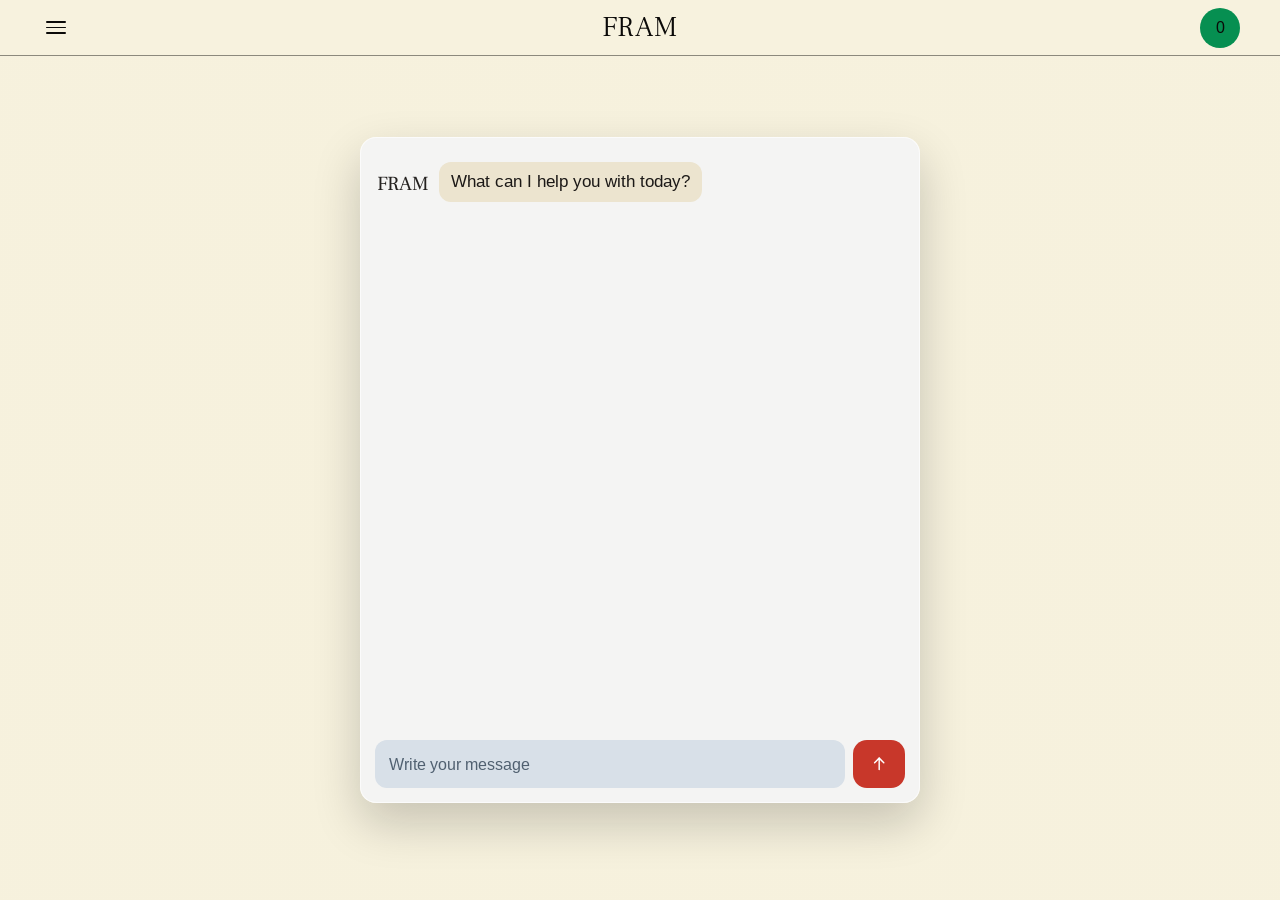
==== commit c11670c1: "fix: improve WCAG AA compliance and performance" ====
--- a/chat.html
+++ b/chat.html
@@ -11,7 +11,7 @@
     <link rel="preconnect" href="https://fonts.googleapis.com" />
     <link rel="preconnect" href="https://fonts.gstatic.com" crossorigin />
     <link
-      href="https://fonts.googleapis.com/css2?family=Arimo:wght@400;500;600;700&family=Frank+Ruhl+Libre:wght@300;400;500&display=swap"
+      href="https://fonts.googleapis.com/css2?family=Arimo:wght@400;600;700&family=Frank+Ruhl+Libre:wght@300;400&display=swap"
       rel="stylesheet"
     />
     <link rel="stylesheet" href="styles.css" />
--- a/styles.css
+++ b/styles.css
@@ -8,7 +8,7 @@
   --surface-blue: #e1eaf0;
   --text: #0b0a08;
   --muted: #4d4944;
-  --accent: #dc4131;
+  --accent: #c8372a;
   --accent-dark: #ae2e21;
   --success: #068f51;
 
@@ -407,7 +407,7 @@
   overflow: hidden;
   color: #fff;
   background-image: linear-gradient(rgba(32, 34, 33, 0.005), rgba(32, 34, 33, 0.005)),
-    url("https://images.unsplash.com/photo-1713244649594-0c2de54f2eaa?q=80&w=1750&auto=format&fit=crop&ixlib=rb-4.1.0&ixid=M3wxMjA3fDB8MHxwaG90by1wYWdlfHx8fGVufDB8fHx8fA%3D%3D");
+    url("https://images.unsplash.com/photo-1713244649594-0c2de54f2eaa?q=80&w=960&auto=format&fit=crop&ixlib=rb-4.1.0&ixid=M3wxMjA3fDB8MHxwaG90by1wYWdlfHx8fGVufDB8fHx8fA%3D%3D");
   background-size: cover;
   background-position: center 58%;
 }
@@ -627,7 +627,7 @@
   max-width: 540px;
   margin: 0 auto;
   font-family: "Frank Ruhl Libre", serif;
-  font-size: 16px;
+  font-size: var(--type-large-body-mobile);
   font-weight: 300;
   line-height: 1.4;
   color: #48433e;
@@ -1060,6 +1060,20 @@
 }
 
 /* ============================================================
+   RENDERING PERFORMANCE
+   ============================================================ */
+.how-it-works,
+.products,
+.newsletter,
+.partnering-farms,
+.produce-products,
+.produce-farms,
+.produce-newsletter {
+  content-visibility: auto;
+  contain-intrinsic-size: 900px;
+}
+
+/* ============================================================
    TYPOGRAPHY HELPERS
    ============================================================ */
 .eyebrow,
@@ -1161,6 +1175,8 @@
 
   .hero {
     aspect-ratio: auto;
+    background-image: linear-gradient(rgba(32, 34, 33, 0.005), rgba(32, 34, 33, 0.005)),
+      url("https://images.unsplash.com/photo-1713244649594-0c2de54f2eaa?q=80&w=1750&auto=format&fit=crop&ixlib=rb-4.1.0&ixid=M3wxMjA3fDB8MHxwaG90by1wYWdlfHx8fGVufDB8fHx8fA%3D%3D");
   }
 
   .hero-grid {
@@ -1226,9 +1242,8 @@
   .intro-panels .panel-body {
     margin: 0 auto;
     min-height: 58px;
-    font-family: "Frank Ruhl Libre", serif;
-    font-size: 20px;
-    font-weight: 300;
+    font-size: var(--type-large-body-desktop);
+    font-weight: 400;
   }
 
   .info-card img {
@@ -2201,7 +2216,7 @@
      ============================================================ */
   .chat-page {
     background-image: linear-gradient(rgba(32, 34, 33, 0.005), rgba(32, 34, 33, 0.005)),
-      url("https://images.unsplash.com/photo-1713244649594-0c2de54f2eaa?q=80&w=1750&auto=format&fit=crop&ixlib=rb-4.1.0&ixid=M3wxMjA3fDB8MHxwaG90by1wYWdlfHx8fGVufDB8fHx8fA%3D%3D");
+      url("https://images.unsplash.com/photo-1713244649594-0c2de54f2eaa?q=80&w=960&auto=format&fit=crop&ixlib=rb-4.1.0&ixid=M3wxMjA3fDB8MHxwaG90by1wYWdlfHx8fGVufDB8fHx8fA%3D%3D");
     background-size: cover;
     background-position: center;
     background-attachment: scroll;
@@ -2394,6 +2409,8 @@
   @media (min-width: 900px) {
     .chat-page {
       background-attachment: fixed;
+      background-image: linear-gradient(rgba(32, 34, 33, 0.005), rgba(32, 34, 33, 0.005)),
+        url("https://images.unsplash.com/photo-1713244649594-0c2de54f2eaa?q=80&w=1750&auto=format&fit=crop&ixlib=rb-4.1.0&ixid=M3wxMjA3fDB8MHxwaG90by1wYWdlfHx8fGVufDB8fHx8fA%3D%3D");
     }
 
     .chat-stage {
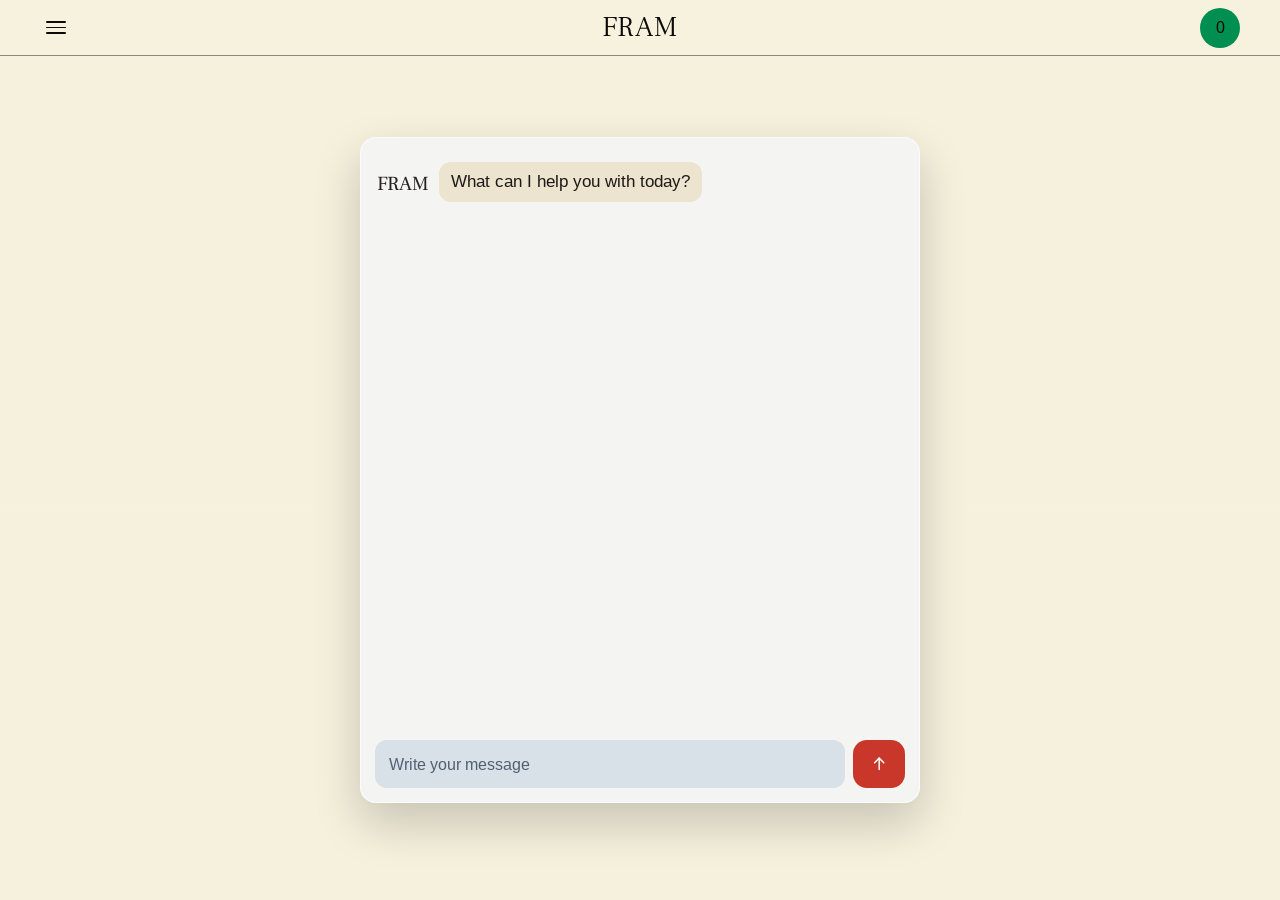
==== commit 322f0fc0: "organize project structure and update asset paths" ====
--- a/chat.html
+++ b/chat.html
@@ -14,9 +14,10 @@
       href="https://fonts.googleapis.com/css2?family=Arimo:wght@400;600;700&family=Frank+Ruhl+Libre:wght@300;400&display=swap"
       rel="stylesheet"
     />
-    <link rel="stylesheet" href="styles.css" />
-    <script src="menu.js" defer></script>
-    <script src="chatbot.js" defer></script>
+      <link rel="stylesheet" href="css/styles.css" />
+    <!-- Key design decision: defer JS so first paint is fast; chat remains usable as progressive enhancement. -->
+      <script src="js/menu.js" defer></script>
+      <script src="js/chatbot.js" defer></script>
   </head>
   <body>
     <a class="skip-link" href="#main-content">Skip to main content</a>
--- a/css/styles.css
+++ b/css/styles.css
@@ -0,0 +1,2368 @@
+/* ============================================================
+   DESIGN TOKENS
+   Custom properties used across all pages.
+   ============================================================ */
+:root {
+  /* Colors
+     --primary is slightly darker than the original Figma red
+     to meet WCAG AA contrast requirements. */
+  --background: #f7f2de;
+  --surface: #ffffff;
+  --surface-blue: #e1eaf0;
+  --text: #0b0a08;
+  --muted: #4d4944;
+  --primary: #c8372a;       /* brand red — buttons, accents */
+  --primary-dark: #ae2e21;  /* darker red — hover states */
+  --action: #008F51;        /* green — basket pill, valid fields */
+
+  /* Typography scale */
+  --type-logo-mobile: 4.688rem;
+  --type-logo-desktop: 12.5rem;
+  --type-heading-mobile: 1.5rem;
+  --type-heading-desktop: 2.25rem;
+  --type-subheading-mobile: 1.125rem;
+  --type-subheading-desktop: 1.25rem;
+  --type-accent-mobile: 1rem;
+  --type-accent-desktop: 1.25rem;
+  --type-body: 1rem;
+  --type-large-body-mobile: 1.125rem;
+  --type-large-body-desktop: 1.25rem;
+
+  /* Layout */
+  --container: calc(100vw - 48px);
+  --gutter: 16px;
+}
+
+/* ============================================================
+   RESET & BASE
+   ============================================================ */
+*,
+*::before,
+*::after {
+  box-sizing: border-box;
+}
+
+html {
+  scroll-behavior: smooth;
+  background: var(--background);
+  overflow-x: hidden;
+  overscroll-behavior-y: none;
+}
+
+body {
+  margin: 0;
+  font-family: "Arimo", sans-serif;
+  color: var(--text);
+  background: var(--background);
+  overflow-x: hidden;
+  overscroll-behavior-y: none;
+  -webkit-font-smoothing: antialiased;
+  -moz-osx-font-smoothing: grayscale;
+}
+
+img {
+  display: block;
+  width: 100%;
+  object-fit: cover;
+}
+
+button,
+a,
+input {
+  font: inherit;
+}
+
+button {
+  border: 0;
+  background: none;
+}
+
+.skip-link {
+  position: absolute;
+  top: 8px;
+  left: 8px;
+  z-index: 5000;
+  padding: 0.55rem 0.8rem;
+  border-radius: 8px;
+  background: #fff;
+  color: var(--text);
+  border: 2px solid var(--text);
+  transform: translateY(-150%);
+  transition: transform 140ms ease;
+}
+
+.skip-link:focus,
+.skip-link:focus-visible {
+  transform: translateY(0);
+}
+
+/* ============================================================
+   PAGE SHELL
+   ============================================================ */
+.page-shell {
+  width: 100%;
+  max-width: 1920px;
+  margin: 0 auto;
+  min-height: 100vh;
+  background: var(--background);
+  overflow-x: clip;
+}
+
+/* ============================================================
+   GRID SYSTEM — mobile first
+   12 columns make it easy to create halves, thirds, and quarters.
+   On mobile all columns collapse to full width.
+   ============================================================ */
+.section-grid {
+  width: var(--container);
+  margin: 0 auto;
+  display: grid;
+  grid-template-columns: repeat(12, minmax(0, 1fr));
+  gap: var(--gutter);
+}
+
+/* Mobile: all spans collapse to full width */
+.span-4,
+.span-5,
+.span-6,
+.span-7,
+.span-8 {
+  grid-column: 1 / -1;
+}
+
+.span-12 {
+  grid-column: 1 / -1;
+}
+
+/* ============================================================
+   TOPBAR
+   ============================================================ */
+.topbar {
+  align-items: center;
+  min-height: 56px;
+  border-bottom: 1px solid rgba(11, 10, 8, 0.45);
+  width: 100%;
+  max-width: none;
+  margin: 0;
+  padding: 0 16px;
+}
+
+.menu-button,
+.brand-mark,
+.status-pill {
+  align-self: center;
+}
+
+.menu-button {
+  grid-column: 1 / span 2;
+  justify-self: start;
+  display: inline-flex;
+  flex-direction: column;
+  gap: 4px;
+  cursor: pointer;
+  transition: opacity 180ms ease;
+}
+
+.menu-button span {
+  width: 20px;
+  height: 1.5px;
+  border-radius: 999px;
+  background: var(--text);
+}
+
+.menu-button:hover {
+  opacity: 0.4;
+}
+
+.brand-mark {
+  grid-column: 5 / span 4;
+  justify-self: center;
+  color: inherit;
+  text-decoration: none;
+  font-family: "Frank Ruhl Libre", serif;
+  font-size: 1.2rem;
+  font-weight: 300;
+  letter-spacing: 0.02em;
+  line-height: 1;
+}
+
+
+
+.status-pill {
+  grid-column: 12;
+  justify-self: end;
+  width: 36px;
+  height: 36px;
+  min-width: 36px;
+  border-radius: 50%;
+  background: var(--action);
+  color: var(--text);
+  text-decoration: none;
+  font-size: 0.9rem;
+  font-weight: 500;
+  text-align: center;
+  display: inline-flex;
+  align-items: center;
+  justify-content: center;
+  transition: opacity 180ms ease;
+}
+
+.status-pill:hover {
+  opacity: 0.6;
+}
+
+.site-menu {
+  position: fixed;
+  inset: 0;
+  z-index: 1200;
+  pointer-events: none;
+}
+
+.site-menu__backdrop {
+  position: absolute;
+  inset: 0;
+  border: 0;
+  padding: 0;
+  margin: 0;
+  background: rgba(12, 10, 8, 0.16);
+  opacity: 0;
+  cursor: pointer;
+  transition: opacity 240ms ease;
+}
+
+.site-menu__panel {
+  position: absolute;
+  top: 0;
+  left: 0;
+  width: 100vw;
+  max-width: 100vw;
+  height: 100dvh;
+  background: #06944f;
+  color: #0b0a08;
+  transform: translateX(-100%);
+  transition: transform 300ms cubic-bezier(0.22, 1, 0.36, 1);
+  display: flex;
+  flex-direction: column;
+}
+
+.site-menu__top {
+  min-height: 70px;
+  display: grid;
+  grid-template-columns: 48px 1fr 48px;
+  align-items: center;
+  padding: 0 16px;
+  border-bottom: 1px solid rgba(11, 10, 8, 0.6);
+}
+
+.site-menu__close {
+  width: 36px;
+  height: 36px;
+  display: inline-flex;
+  align-items: center;
+  justify-content: center;
+  justify-self: start;
+  font-size: 2.1rem;
+  line-height: 1;
+  color: #0b0a08;
+  cursor: pointer;
+}
+
+.site-menu__brand {
+  grid-column: 2;
+  justify-self: center;
+  color: inherit;
+  text-decoration: none;
+  font-family: "Frank Ruhl Libre", serif;
+  font-size: 2.9rem;
+  font-weight: 300;
+  line-height: 1;
+}
+
+.site-menu__links {
+  margin-top: clamp(44px, 8vh, 88px);
+  display: flex;
+  flex-direction: column;
+  align-items: center;
+  gap: 12px;
+}
+
+.site-menu__links a,
+.site-menu__checkout {
+  color: inherit;
+  text-decoration: none;
+  font-family: "Arimo", sans-serif;
+  font-size: clamp(2.5rem, 8vw, 3.2rem);
+  font-weight: 400;
+  line-height: 1.05;
+  letter-spacing: 0;
+}
+
+.site-menu__links a:hover,
+.site-menu__checkout:hover {
+  text-decoration: underline;
+}
+
+.site-menu__checkout {
+  margin-top: auto;
+  align-self: center;
+  margin-bottom: clamp(56px, 8vh, 84px);
+}
+
+body.menu-open {
+  overflow: hidden;
+}
+
+body.menu-open .menu-button {
+  opacity: 0;
+  pointer-events: none;
+}
+
+body.menu-open .site-menu {
+  pointer-events: auto;
+}
+
+body.menu-open .site-menu__backdrop {
+  opacity: 1;
+}
+
+body.menu-open .site-menu__panel {
+  transform: translateX(0);
+}
+
+/* ============================================================
+   HERO — mobile first
+   ============================================================ */
+.hero {
+  position: relative;
+  aspect-ratio: 391 / 579;
+  min-height: calc(100svh - 56px);
+  overflow: hidden;
+  color: #fff;
+  background-image: linear-gradient(rgba(32, 34, 33, 0.005), rgba(32, 34, 33, 0.005)),
+    url("https://images.unsplash.com/photo-1713244649594-0c2de54f2eaa?q=80&w=960&auto=format&fit=crop&ixlib=rb-4.1.0&ixid=M3wxMjA3fDB8MHxwaG90by1wYWdlfHx8fGVufDB8fHx8fA%3D%3D");
+  background-size: cover;
+  background-position: center 58%;
+}
+
+.hero-overlay {
+  position: absolute;
+  inset: 0;
+  background: linear-gradient(180deg, rgba(9, 10, 10, 0) 0%, rgba(15, 16, 16, 0.18) 100%);
+}
+
+.hero-grid {
+  position: relative;
+  z-index: 1;
+  min-height: calc(100svh - 56px);
+  align-items: stretch;
+  padding: 125px 0;
+}
+
+.hero-copy {
+  grid-column: 1 / -1;
+  min-height: calc(100svh - 56px - 250px);
+  display: flex;
+  flex-direction: column;
+  align-items: center;
+  text-align: center;
+}
+
+.hero h1 {
+  font-family: "Frank Ruhl Libre", serif;
+  font-size: var(--type-logo-mobile);
+  line-height: 0.84;
+  font-weight: 300;
+  margin: 0;
+}
+
+.hero-divider {
+  width: 2px;
+  flex: 1;
+  min-height: 120px;
+  margin: 2.5rem auto;
+  background: #fff;
+}
+
+.hero-subtitle {
+  max-width: 300px;
+  margin: 0 auto;
+  font-size: var(--type-heading-mobile);
+  font-family: "Arimo", sans-serif;
+  font-weight: 400;
+  text-transform: uppercase;
+  line-height: 1.06;
+  letter-spacing: 0.02em;
+}
+
+@media (max-width: 899px) {
+  .hero {
+    min-height: auto;
+    background-position: center 52%;
+  }
+
+  .hero-grid {
+    min-height: auto;
+    padding: 96px 0 72px;
+  }
+
+  .hero-copy {
+    min-height: auto;
+    width: 100%;
+    padding: 0 16px;
+  }
+
+  .hero h1,
+  .hero-subtitle {
+    text-align: center;
+  }
+
+  .hero h1 {
+    font-size: var(--type-logo-mobile);
+  }
+
+  .hero-divider {
+    align-self: center;
+    min-height: 180px;
+    margin: 2rem auto;
+  }
+
+  .hero-subtitle {
+    width: 100%;
+    max-width: 320px;
+    font-size: var(--type-heading-mobile);
+    font-weight: 400;
+    text-transform: uppercase;
+    line-height: 1.1;
+    letter-spacing: 0;
+    overflow-wrap: anywhere;
+  }
+}
+
+/* ============================================================
+   BUTTONS
+   ============================================================ */
+.button {
+  display: inline-flex;
+  align-items: center;
+  justify-content: center;
+  min-height: 48px;
+  padding: 0 1.5rem;
+  border-radius: 999px;
+  text-decoration: none;
+  font-family: "Arimo", sans-serif;
+  text-transform: uppercase;
+  letter-spacing: 0.06em;
+  font-size: 0.95rem;
+  transition: transform 180ms ease, background-color 180ms ease, color 180ms ease;
+  border: none;
+  cursor: pointer;
+}
+
+.button:hover,
+.chip-button:hover,
+.status-pill:hover {
+  transform: translateY(-1px);
+}
+
+.button-primary {
+  background: var(--primary);
+  color: #fff;
+}
+
+.button-primary:hover {
+  background: var(--primary-dark);
+}
+
+.button-light {
+  background: var(--surface-blue);
+  color: var(--text);
+  width: 100%;
+  min-height: 48px;
+  border-radius: 10px;
+  font-size: 0.95rem;
+  font-weight: 400;
+  text-transform: none;
+  letter-spacing: 0;
+}
+
+.button-light:hover {
+  background: #ffffff;
+  color: var(--primary-dark);
+}
+
+/* ============================================================
+   INTRO PANELS — mobile first
+   ============================================================ */
+.intro-panels {
+  width: 100%;
+  max-width: none;
+  margin: 0;
+  padding: 0;
+  gap: 0;
+  display: block;
+  background: #ffffff;
+}
+
+.info-card {
+  background: transparent;
+  border: 0;
+  box-shadow: none;
+  border-radius: 0;
+  padding: 90px 24px;
+  display: flex;
+  flex-direction: column;
+  align-items: center;
+  text-align: center;
+  gap: 44px;
+}
+
+.info-card + .info-card {
+  border-top: 1px solid rgba(11, 10, 8, 0.35);
+}
+
+.info-card-alt {
+  border-left: none;
+}
+
+.intro-panels .card-copy {
+  margin-bottom: 0;
+}
+
+.intro-panels .card-copy h2 {
+  margin: 0;
+  font-family: "Arimo", sans-serif;
+  font-size: var(--type-heading-mobile);
+  font-weight: 400;
+  line-height: 0.97;
+  text-transform: uppercase;
+}
+
+.intro-panels .card-copy p {
+  margin: 10px 0 0;
+  font-family: "Frank Ruhl Libre", serif;
+  font-size: var(--type-accent-mobile);
+  font-weight: 300;
+  color: #44403c;
+  line-height: 1.2;
+}
+
+.info-card img {
+  width: 100%;
+  aspect-ratio: 16 / 10;
+  border-radius: 14px;
+}
+
+.intro-panels .panel-body {
+  max-width: 540px;
+  margin: 0 auto;
+  font-family: "Frank Ruhl Libre", serif;
+  font-size: var(--type-large-body-mobile);
+  font-weight: 300;
+  line-height: 1.4;
+  color: #48433e;
+}
+
+.intro-panels .button {
+  min-height: 42px;
+  width: min(100%, 300px);
+  border-radius: 10px;
+  font-family: "Arimo", sans-serif;
+  font-size: 1rem;
+  font-weight: 400;
+  letter-spacing: 0;
+  text-transform: none;
+}
+
+/* ============================================================
+   HOW IT WORKS — mobile first
+   ============================================================ */
+.how-it-works {
+  width: 100%;
+  max-width: none;
+  margin: 0;
+  padding: 0;
+  gap: 0;
+  display: flex;
+  flex-direction: column;
+  background: var(--background);
+  border-top: 1px solid rgba(11, 10, 8, 0.35);
+  border-bottom: 1px solid rgba(11, 10, 8, 0.35);
+}
+
+.process-heading {
+  display: flex;
+  align-items: center;
+  justify-content: center;
+  padding: 60px 45px 45px 45px;
+  text-align: center;
+}
+
+.process-heading h2 {
+  max-width: 260px;
+  margin: 0;
+  font-family: "Arimo", sans-serif;
+  font-size: var(--type-heading-mobile);
+  font-weight: 400;
+  line-height: 0.95;
+  text-transform: uppercase;
+}
+
+.process-heading p {
+  display: none;
+}
+
+.process-list {
+  display: flex;
+  flex-direction: column;
+  border-top: 1px solid rgba(11, 10, 8, 0.35);
+  padding: 0;
+}
+
+.process-step {
+  display: flex;
+  flex-direction: row;
+  padding: 60px 16px 18px 8px;
+  padding: 0;
+  border-bottom: 1px solid rgba(11, 10, 8, 0.35);
+}
+
+.process-step:last-child {
+  border-bottom: 0;
+}
+
+.step-number {
+  display: flex;
+  align-items: flex-start;
+  justify-content: center;
+  min-width: 52px;
+  padding: 18px 0 18px 16px;
+  font-family: "Frank Ruhl Libre", serif;
+  font-size: 0.8rem;
+  font-weight: 300;
+  color: var(--muted);
+  line-height: 1.9;
+}
+
+.process-step h3 {
+  margin: 0 0 6px;
+  font-family: "Arimo", sans-serif;
+  font-size: var(--type-subheading-mobile);
+  font-weight: 400;
+  text-transform: uppercase;
+}
+
+.process-step > div {
+  display: flex;
+  flex-direction: column;
+  padding: 45px;
+}
+
+.process-step > div h3 {
+  padding: 0;
+  text-align: left;
+}
+
+.process-step > div p {
+  margin: 0;
+  font-family: "Arimo", sans-serif;
+  font-size: var(--type-body);
+  font-weight: 400;
+  line-height: 1.55;
+  color: var(--muted);
+}
+
+.process-step > div a {
+  font-family: "Arimo", sans-serif;
+  font-weight: 300;
+  color: rgba(0, 0, 0, 0.7);
+  text-decoration: underline;
+  display: inline-block;
+  margin-top: 1.25rem;
+  padding-top: 0;
+  font-variation-settings: "opsz" 70;
+}
+
+.process-step > div a:hover {
+  text-decoration: underline;
+}
+
+/* ============================================================
+   PRODUCTS — mobile first (2-column grid)
+   ============================================================ */
+.products {
+  padding: 90px 0;
+  background: var(--surface);
+  width: 100vw;
+  margin-left: calc(50% - 50vw);
+  overflow: hidden;
+}
+
+.products-shell {
+  padding: 0;
+  gap: var(--gutter);
+  display: grid;
+  grid-template-columns: repeat(12, minmax(0, 1fr));
+  width: var(--container);
+  margin: 0 auto;
+}
+
+.section-header {
+  margin-bottom: 0.5rem;
+}
+
+.products .section-header {
+  grid-column: 1 / -1;
+  margin-bottom: 1.4rem;
+}
+
+.products .section-header h2 {
+  font-family: "Arimo", sans-serif;
+  font-size: var(--type-heading-mobile);
+  font-weight: 400;
+  line-height: 1;
+  text-transform: uppercase;
+  margin: 0;
+}
+
+.products-carousel {
+  grid-column: 1 / -1;
+  display: flex;
+  flex-direction: row;
+  flex-wrap: nowrap;
+  gap: 12px;
+  overflow-x: auto;
+  overflow-y: hidden;
+  scroll-snap-type: x mandatory;
+  -webkit-overflow-scrolling: touch;
+  padding: 0 16px 4px 0;
+  margin-right: calc(-1 * (100vw - var(--container)) / 2);
+  scrollbar-width: none;
+}
+
+.products-carousel::-webkit-scrollbar {
+  display: none;
+}
+
+.products-carousel .product-card {
+  flex: 0 0 75vw;
+  max-width: 340px;
+  scroll-snap-align: start;
+}
+
+@media (max-width: 899px) {
+  .products-carousel .product-card {
+    display: grid;
+    grid-template-columns: minmax(0, 1fr);
+  }
+
+  .products-carousel .product-card img {
+    grid-column: 1;
+    grid-row: 1;
+  }
+
+  .products-carousel .chip-button {
+    grid-column: 1;
+    grid-row: 1;
+    align-self: end;
+    justify-self: end;
+    margin: 0 12px 28px 0;
+    width: auto;
+    position: static;
+    padding: 0.68rem 1.05rem;
+    font-size: 0.85rem;
+    z-index: 1;
+  }
+
+  .products-carousel .product-meta {
+    display: grid;
+    grid-template-columns: minmax(0, 1fr) auto;
+    align-items: start;
+    column-gap: 12px;
+    row-gap: 2px;
+  }
+
+  .products-carousel .product-meta strong {
+    text-align: right;
+    justify-self: end;
+  }
+}
+
+/* 2 columns on mobile */
+.product-card {
+  grid-column: span 6;
+  position: relative;
+}
+
+.product-card img {
+  aspect-ratio: 250 / 321;
+  border-radius: 14px;
+  width: 100%;
+}
+
+.product-meta {
+  display: flex;
+  flex-direction: column;
+  gap: 0.2rem;
+  padding: 0.55rem 0 0;
+}
+
+.product-meta h3 {
+  margin: 0;
+  font-family: "Arimo", sans-serif;
+  font-size: var(--type-subheading-mobile);
+  font-weight: 400;
+  line-height: 1.1;
+  text-transform: none;
+}
+
+.product-meta p {
+  margin: 0;
+  font-family: "Arimo", sans-serif;
+  color: var(--muted);
+  font-size: var(--type-body);
+  line-height: 1.25;
+}
+
+.product-meta strong {
+  font-family: "Arimo", sans-serif;
+  font-size: var(--type-subheading-mobile);
+  font-weight: 400;
+  line-height: 1.05;
+  white-space: nowrap;
+}
+
+.chip-button {
+  margin-top: 0.5rem;
+  position: static;
+  padding: 0.55rem 0.8rem;
+  display: inline-flex;
+  align-items: center;
+  justify-content: center;
+  gap: 0.3rem;
+  border-radius: 999px;
+  background: rgba(11, 10, 8, 0.92);
+  color: #fff;
+  font-family: "Arimo", sans-serif;
+  font-size: 0.75rem;
+  font-weight: 400;
+  text-transform: none;
+  letter-spacing: 0;
+  line-height: 1;
+  cursor: pointer;
+  width: 100%;
+  transition: background-color 180ms ease, box-shadow 180ms ease;
+}
+
+.chip-button:hover {
+  background: var(--primary-dark);
+  box-shadow: 0 8px 18px rgba(11, 10, 8, 0.18);
+}
+
+.chip-button-label {
+  transform: translateX(0.04rem);
+}
+
+.chip-button-arrow {
+  width: 0.85rem;
+  height: 0.85rem;
+  flex: 0 0 auto;
+  overflow: visible;
+  stroke: currentColor;
+  stroke-width: 1.9;
+  stroke-linecap: round;
+  stroke-linejoin: round;
+}
+
+/* ============================================================
+   NEWSLETTER / FOOTER — mobile first
+   ============================================================ */
+.newsletter {
+  padding: 0;
+  background: var(--primary);
+  color: #fff;
+}
+
+.newsletter-shell {
+  padding: 24px 0 64px;
+  row-gap: 0;
+  display: grid;
+  grid-template-columns: repeat(12, minmax(0, 1fr));
+  gap: var(--gutter);
+  width: calc(100vw - 48px);
+  margin: 0 auto;
+}
+
+.footer-brand {
+  grid-column: 1 / -1;
+  color: #fff;
+  text-decoration: none;
+  font-family: "Frank Ruhl Libre", serif;
+  font-size: 2.4rem;
+  font-weight: 300;
+  line-height: 1;
+  margin: 0 0 20px;
+  display: block;
+}
+
+.newsletter-divider {
+  grid-column: 1 / -1;
+  height: 1px;
+  background: #fff;
+}
+
+.newsletter-content {
+  grid-column: 1 / -1;
+  padding-top: 36px;
+}
+
+.newsletter h2 {
+  margin: 0 0 1rem;
+  font-family: "Arimo", sans-serif;
+  font-size: var(--type-heading-mobile);
+  font-weight: 400;
+  line-height: 1;
+  text-transform: uppercase;
+}
+
+.newsletter-copy p {
+  max-width: 480px;
+  margin: 0;
+  color: rgba(255, 255, 255, 0.95);
+  font-family: "Frank Ruhl Libre", serif;
+  font-size: var(--type-accent-mobile);
+  font-weight: 300;
+  line-height: 1.35;
+}
+
+.newsletter-form {
+  display: grid;
+  align-content: start;
+  gap: 0.75rem;
+  width: 100%;
+  margin-top: 1.6rem;
+}
+
+.newsletter-form input {
+  min-height: 48px;
+  border: none;
+  border-radius: 6px;
+  background: rgba(255, 255, 255, 0.98);
+  padding: 0 1rem;
+  color: var(--text);
+  font-size: 1rem;
+}
+
+.newsletter-form input::placeholder {
+  color: #707070;
+}
+
+.newsletter-form input.field-invalid {
+  outline: 2px solid var(--primary);
+  outline-offset: 1px;
+}
+
+.newsletter-form input.field-valid {
+  outline: 2px solid var(--action);
+  outline-offset: 1px;
+}
+
+.form-field-error {
+  display: block;
+  margin-top: -0.35rem;
+  font-size: 0.8rem;
+  color: #fff;
+  font-weight: 600;
+  text-shadow: 0 1px 3px rgba(0, 0, 0, 0.4);
+  min-height: 1em;
+}
+
+.form-success-message {
+  margin-top: 1.6rem;
+  padding: 0.85rem 1rem;
+  border-radius: 8px;
+  background: rgba(255, 255, 255, 0.18);
+  border: 1px solid rgba(255, 255, 255, 0.5);
+  color: #fff;
+  font-size: 0.95rem;
+  font-weight: 600;
+  text-shadow: 0 1px 3px rgba(0, 0, 0, 0.3);
+}
+
+/* ============================================================
+   RENDERING PERFORMANCE
+   content-visibility: auto tells the browser to skip rendering
+   off-screen sections until the user scrolls close to them.
+   ============================================================ */
+.how-it-works,
+.products,
+.newsletter,
+.partnering-farms,
+.produce-products,
+.produce-farms,
+.produce-newsletter {
+  content-visibility: auto;
+  contain-intrinsic-size: 900px;
+}
+
+/* ============================================================
+   TYPOGRAPHY HELPERS
+   Two fonts are used: Arimo (sans-serif) for headings and body,
+   Frank Ruhl Libre (serif) for the logo and decorative text.
+   ============================================================ */
+/* Keep light text visually light */
+.brand-mark,
+.site-menu__brand,
+.hero h1,
+.footer-brand,
+.intro-panels .card-copy p,
+.newsletter-copy p {
+  font-weight: 300;
+  font-variation-settings: "wght" 300;
+}
+
+/* ============================================================
+   DESKTOP BREAKPOINT  ≥ 900px
+   ============================================================ */
+@media (min-width: 900px) {
+  :root {
+    --container: min(1800px, calc(100vw - 80px));
+    --gutter: 24px;
+  }
+
+  /* Restore grid spans */
+  .span-4 { grid-column: span 4; }
+  .span-5 { grid-column: span 5; }
+  .span-6 { grid-column: span 6; }
+  .span-7 { grid-column: span 7; }
+  .span-8 { grid-column: span 8; }
+
+  /* Topbar */
+  .topbar {
+    min-height: 56px;
+    width: 100%;
+    margin: 0;
+    padding: 0 max(40px, calc((100vw - 1800px) / 2 + 40px));
+  }
+
+  .brand-mark {
+    grid-column: 6 / span 2;
+    font-size: 1.8rem;
+  }
+
+  .status-pill {
+    width: 40px;
+    height: 40px;
+    min-width: 40px;
+    font-size: 1rem;
+  }
+
+  .site-menu__backdrop {
+    background: transparent;
+  }
+
+  .site-menu__panel {
+    width: min(32vw, 370px);
+    min-width: 330px;
+    max-width: 370px;
+  }
+
+  .site-menu__top {
+    min-height: 56px;
+    border-bottom: 0;
+    padding: 0 24px;
+  }
+
+  .site-menu__brand {
+    display: none;
+  }
+
+  .site-menu__links {
+    margin-top: clamp(120px, 16vh, 180px);
+    gap: 14px;
+  }
+
+  .site-menu__links a,
+  .site-menu__checkout {
+    font-size: clamp(2.4rem, 3vw, 3.1rem);
+  }
+
+  .site-menu__checkout {
+    margin-bottom: 58px;
+  }
+
+  /* Hero */
+  .hero,
+  .hero-grid {
+    min-height: calc(100vh - 56px);
+  }
+
+  .hero {
+    aspect-ratio: auto;
+    background-image: linear-gradient(rgba(32, 34, 33, 0.005), rgba(32, 34, 33, 0.005)),
+      url("https://images.unsplash.com/photo-1713244649594-0c2de54f2eaa?q=80&w=1750&auto=format&fit=crop&ixlib=rb-4.1.0&ixid=M3wxMjA3fDB8MHxwaG90by1wYWdlfHx8fGVufDB8fHx8fA%3D%3D");
+  }
+
+  .hero-grid {
+    min-height: calc(100vh - 56px);
+    padding: 100px 0;
+  }
+
+  .hero-copy {
+    grid-column: 2 / span 10;
+    min-height: calc(100vh - 56px - 200px);
+  }
+
+  .hero h1 {
+    font-size: var(--type-logo-desktop);
+  }
+
+  .hero-divider {
+    min-height: 170px;
+    margin: 2.6rem auto;
+  }
+
+  .hero-subtitle {
+    max-width: 620px;
+    font-size: var(--type-heading-desktop);
+  }
+
+  /* Intro panels */
+  .intro-panels {
+    display: grid;
+    grid-template-columns: repeat(12, minmax(0, 1fr));
+    padding: 0;
+    min-height: 100vh;
+  }
+
+  .info-card {
+    padding: 90px 86px;
+    gap: 44px;
+  }
+
+  .info-card + .info-card {
+    border-top: none;
+  }
+
+  .info-card-alt {
+    border-left: 1px solid rgba(11, 10, 8, 0.35);
+  }
+
+  .intro-panels .card-copy h2 {
+    font-size: var(--type-heading-desktop);
+  }
+
+  .intro-panels .card-copy {
+    margin-bottom: 0;
+    display: flex;
+    flex-direction: column;
+    justify-content: flex-start;
+  }
+
+  .intro-panels .card-copy p {
+    font-size: var(--type-accent-desktop);
+  }
+
+  .intro-panels .panel-body {
+    margin: 0 auto;
+    min-height: 58px;
+    font-size: var(--type-large-body-desktop);
+    font-weight: 400;
+  }
+
+  .info-card img {
+    width: min(100%, 560px);
+    border-radius: 20px;
+  }
+
+  /* How it works */
+  .how-it-works {
+    display: grid;
+    grid-template-columns: repeat(12, minmax(0, 1fr));
+    flex-direction: unset;
+    min-height: 760px;
+    align-items: stretch;
+  }
+
+  .process-heading {
+    grid-column: span 4;
+    padding: 40px 48px;
+  }
+
+  .process-heading h2 {
+    max-width: 320px;
+    font-size: var(--type-heading-desktop);
+  }
+
+  .process-list {
+    grid-column: span 8;
+    flex-direction: unset;
+    display: grid;
+    border-left: 1px solid rgba(11, 10, 8, 0.35);
+    border-top: none;
+  }
+
+  .step-number {
+    display: none;
+  }
+
+  .process-step > div {
+    display: grid;
+    grid-template-columns: minmax(220px, 0.95fr) minmax(0, 1.7fr);
+    grid-column: 1 / -1;
+    align-items: center;
+    min-height: auto;
+    padding: 60px 45px 60px 45px;
+    row-gap: 0;
+    flex-direction: unset;
+  }
+
+  .process-step > div h3 {
+    padding: 0 56px;
+    text-align: left;
+    font-size: var(--type-subheading-desktop);
+  }
+
+  .process-step:first-child > div h3 {
+    grid-row: 1 / span 2;
+    align-self: center;
+  }
+
+  .process-step > div p {
+    max-width: 590px;
+    padding: 0 56px;
+    font-size: var(--type-body);
+    line-height: 1.12;
+    color: var(--text);
+  }
+
+  .process-step:first-child > div a {
+    grid-column: 2;
+    display: inline-block;
+    padding: 0 56px;
+    margin-top: 6px;
+  }
+
+  .process-step:first-child > div p {
+    padding-bottom: 0;
+  }
+
+  .process-step > div a {
+    grid-column: 2;
+    max-width: 590px;
+    margin-top: 0;
+    padding: 0 56px;
+    font-size: 1rem;
+    line-height: 1.12;
+  }
+
+  /* Products */
+  .products-shell {
+    padding: 0;
+    width: min(1800px, calc(100vw - 80px));
+  }
+
+  .products-carousel {
+    display: flex;
+    flex-wrap: nowrap;
+    gap: var(--gutter);
+    overflow: visible;
+    scroll-snap-type: none;
+    padding: 0;
+    margin-right: 0;
+    width: 100%;
+  }
+
+  .products-carousel .product-card {
+    grid-column: auto;
+    flex: 1 1 0;
+    min-width: 0;
+    width: auto;
+    max-width: none;
+    scroll-snap-align: none;
+  }
+
+  .product-card {
+    grid-column: auto;
+  }
+
+  .product-card img {
+    width: 100%;
+    height: auto;
+    aspect-ratio: 1 / 1;
+    border-radius: 24px;
+  }
+
+  .product-meta {
+    flex-direction: row;
+    justify-content: space-between;
+    align-items: flex-start;
+    gap: 1.5rem;
+    padding: 1rem 0 0;
+  }
+
+  .product-meta h3 {
+    font-size: var(--type-subheading-desktop);
+  }
+
+  .product-meta p {
+    font-size: var(--type-body);
+    padding-top: 0.55rem;
+  }
+
+  .product-meta strong {
+    font-size: var(--type-subheading-desktop);
+    padding-top: 0.1rem;
+  }
+
+  .chip-button {
+    position: absolute;
+    right: 0.95rem;
+    bottom: 6.2rem;
+    margin-top: 0;
+    width: auto;
+    padding: 0.78rem 1rem 0.78rem 1.08rem;
+    font-size: 0.95rem;
+  }
+
+  .products .section-header h2 {
+    font-size: var(--type-heading-desktop);
+  }
+
+  /* Newsletter */
+  .newsletter-shell {
+    padding: 32px 0 104px;
+    width: min(1800px, calc(100vw - 80px));
+  }
+
+  .newsletter-content {
+    grid-column: 1 / span 5;
+    padding-top: 74px;
+  }
+
+  .footer-brand {
+    font-size: clamp(3.25rem, 4vw, 4.25rem);
+    margin-bottom: 26px;
+  }
+
+  .newsletter h2 {
+    font-size: var(--type-heading-desktop);
+  }
+
+  .newsletter-copy p {
+    font-size: var(--type-accent-desktop);
+    line-height: 1.12;
+  }
+
+  .newsletter-form {
+    width: min(100%, 526px);
+    margin-top: 2.4rem;
+    gap: 1rem;
+  }
+
+}
+
+@media (min-width: 900px) and (max-width: 1400px) {
+  .intro-panels {
+    padding: 0;
+  }
+
+  .info-card {
+    min-height: 100vh;
+    padding: 56px 32px;
+    justify-content: center;
+  }
+
+  .intro-panels .card-copy,
+  .intro-panels .panel-body,
+  .intro-panels .button {
+    margin-left: auto;
+    margin-right: auto;
+  }
+
+  .intro-panels .card-copy {
+    min-height: 170px;
+    justify-content: flex-start;
+  }
+
+  .intro-panels .card-copy p {
+    font-size: 1.45rem;
+  }
+
+  .intro-panels .card-copy h2 {
+    max-width: 390px;
+    margin-left: auto;
+    margin-right: auto;
+  }
+
+  .intro-panels .panel-body {
+    max-width: 420px;
+    min-height: 72px;
+  }
+
+  .intro-panels .button {
+    width: min(100%, 300px);
+  }
+
+  .info-card img {
+    width: min(100%, 420px);
+  }
+
+  .how-it-works {
+    min-height: 100vh;
+  }
+
+  .process-heading {
+    grid-column: span 5;
+    padding: 40px 32px;
+    justify-content: center;
+    text-align: center;
+  }
+
+  .process-heading h2 {
+    margin: 0 auto;
+    max-width: 360px;
+  }
+
+  .process-list {
+    grid-column: span 7;
+  }
+
+  .process-step > div {
+    min-height: 150px;
+    padding: 48px 32px;
+  }
+
+  .process-step > div h3,
+  .process-step > div p {
+    padding-left: 24px;
+    padding-right: 24px;
+  }
+
+  .process-step:first-child > div h3 {
+    width: 100%;
+    display: flex;
+    justify-content: center;
+    align-self: center;
+    justify-self: center;
+    padding-left: 24px;
+    padding-right: 24px;
+    text-align: center;
+  }
+
+  .process-step:first-child > div a {
+    grid-column: 2;
+    display: inline-block;
+    padding: 0 24px 24px;
+    margin-top: 10px;
+  }
+
+  .process-step:first-child > div p {
+    padding-bottom: 8px;
+  }
+
+  .process-step > div a {
+    padding: 0 24px 24px;
+  }
+
+  .products {
+    min-height: unset;
+  }
+
+  .products-shell {
+    padding: 0;
+    width: min(1800px, calc(100vw - 80px));
+    min-height: unset;
+  }
+
+  .products-carousel {
+    gap: 16px;
+  }
+}
+
+/* ============================================================
+   PRODUCE PAGE — HERO SECTION
+   ============================================================ */
+.produce-hero {
+  background: var(--background);
+  padding: 64px 24px 0;
+  border-bottom: 0;
+}
+
+.produce-header {
+  grid-column: 1 / -1;
+  text-align: left;
+}
+
+.produce-header h1 {
+  margin: 0;
+  font-family: "Arimo", sans-serif;
+  font-size: var(--type-heading-mobile);
+  font-weight: 400;
+  line-height: 1;
+  text-transform: uppercase;
+  letter-spacing: 0;
+  color: var(--text);
+}
+
+/* ============================================================
+   PRODUCE INTRO SECTION
+   ============================================================ */
+.produce-intro {
+  background: var(--background);
+  padding: 18px 24px 34px;
+  display: grid;
+  grid-template-columns: repeat(12, minmax(0, 1fr));
+  gap: var(--gutter);
+  width: 100%;
+  margin: 0;
+}
+
+.produce-description {
+  grid-column: 1 / -1;
+  max-width: 420px;
+  margin: 0;
+  font-family: "Arimo", sans-serif;
+  font-size: var(--type-large-body-mobile);
+  font-weight: 400;
+  line-height: 1.23;
+  color: var(--text);
+  text-align: left;
+}
+
+.produce-products {
+  padding: 0 24px 44px;
+  background: var(--background);
+}
+
+.produce-products-shell {
+  width: 100%;
+  max-width: var(--container);
+  margin: 0 auto;
+  padding: 0;
+  gap: 29px;
+}
+
+.produce-products .product-card {
+  grid-column: 1 / -1;
+  position: relative;
+}
+
+.produce-products .product-card img {
+  width: 100%;
+  aspect-ratio: 345 / 250;
+  border-radius: 14px;
+}
+
+.produce-products .product-meta {
+  display: grid;
+  grid-template-columns: minmax(0, 1fr) auto;
+  align-items: start;
+  column-gap: 14px;
+  row-gap: 2px;
+  padding: 8px 6px 0;
+}
+
+.produce-products .product-meta > div {
+  display: flex;
+  flex-direction: column;
+  gap: 4px;
+}
+
+.produce-products .product-meta h3 {
+  font-size: var(--type-subheading-mobile);
+  line-height: 1.15;
+}
+
+.produce-products .product-meta p {
+  font-size: var(--type-body);
+  line-height: 1.2;
+}
+
+.produce-products .product-meta strong {
+  font-size: var(--type-subheading-mobile);
+  line-height: 1.15;
+  padding-top: 2px;
+}
+
+.produce-products .chip-button {
+  position: absolute;
+  right: 12px;
+  bottom: 80px;
+  margin-top: 0;
+  width: auto;
+  padding: 0.65rem 1rem;
+  font-size: 0.8rem;
+  z-index: 1;
+}
+
+/* ============================================================
+   PARTNERING FARMS SECTION
+   ============================================================ */
+.partnering-farms {
+  background: var(--surface);
+  padding: 90px 0;
+  border-top: 1px solid rgba(11, 10, 8, 0.14);
+  border-bottom: 1px solid rgba(11, 10, 8, 0.14);
+}
+
+.produce-farms {
+  background: var(--background);
+  padding: 0;
+  border-top: 1px solid rgba(11, 10, 8, 0.35);
+  border-bottom: 0;
+}
+
+.produce-farms .section-grid {
+  width: 100%;
+  max-width: none;
+  margin: 0;
+  gap: 0;
+}
+
+.partnering-farms .section-grid {
+  gap: var(--gutter);
+  align-items: stretch;
+}
+
+.farms-content {
+  grid-column: 1 / -1;
+  display: flex;
+  align-items: center;
+  justify-content: center;
+  padding: 45px 24px;
+}
+
+.farms-content h2 {
+  margin: 0;
+  font-family: "Arimo", sans-serif;
+  font-size: var(--type-heading-mobile);
+  font-weight: 400;
+  line-height: 1.2;
+  text-transform: uppercase;
+  text-align: center;
+  color: var(--text);
+}
+
+.farms-map {
+  grid-column: 1 / -1;
+  min-height: 350px;
+  padding: 0 24px;
+}
+
+.farms-map iframe {
+  border-radius: 14px;
+}
+
+.produce-farms .farms-content {
+  justify-content: center;
+  min-height: 294px;
+  padding: 40px 24px;
+  border-bottom: 1px solid rgba(11, 10, 8, 0.35);
+}
+
+.produce-farms .farms-content h2 {
+  max-width: 260px;
+  font-size: clamp(1.7rem, 4vw, 2.2rem);
+  line-height: 1.12;
+  text-align: center;
+}
+
+.produce-farms .farms-map {
+  padding: 24px;
+  min-height: 374px;
+}
+
+.map-shell {
+  position: relative;
+  min-height: 346px;
+}
+
+.map-status {
+  display: none;
+  position: absolute;
+  top: 12px;
+  left: 72px;
+  right: 12px;
+  z-index: 550;
+  border-radius: 999px;
+  padding: 0.55rem 0.85rem;
+  font-family: "Arimo", sans-serif;
+  font-size: 0.8rem;
+  line-height: 1.2;
+  box-shadow: 0 10px 28px rgba(11, 10, 8, 0.1);
+}
+
+.map-status {
+  display: none;
+  justify-content: center;
+  align-items: center;
+  background: rgba(247, 242, 237, 0.98);
+  color: var(--text);
+}
+
+.map-status[data-state="loading"] {
+  display: flex;
+}
+
+.map-status[data-state="error"] {
+  display: flex;
+  background: rgba(220, 65, 49, 0.12);
+  color: var(--primary-dark);
+}
+
+.map-status[data-state="hidden"] {
+  display: none;
+}
+
+.map-loading-overlay {
+  position: absolute;
+  inset: 0;
+  display: flex;
+  align-items: center;
+  justify-content: center;
+  border-radius: 14px;
+  background: rgba(255, 255, 255, 0.58);
+  backdrop-filter: blur(3px) saturate(0.95);
+  pointer-events: none;
+  opacity: 0;
+  transition: opacity 180ms ease;
+  z-index: 400;
+}
+
+.map-shell[data-loading="true"] .map-loading-overlay {
+  opacity: 1;
+}
+
+.map-spinner {
+  width: 42px;
+  height: 42px;
+  border-radius: 50%;
+  border: 4px solid rgba(11, 10, 8, 0.12);
+  border-top-color: var(--primary);
+  animation: map-spin 0.8s linear infinite;
+  box-shadow: 0 10px 26px rgba(11, 10, 8, 0.14);
+}
+
+@keyframes map-spin {
+  to {
+    transform: rotate(360deg);
+  }
+}
+
+.farm-map {
+  min-height: 346px;
+  aspect-ratio: 3 / 4;
+  border-radius: 14px;
+}
+
+.farm-map.leaflet-container {
+  height: 100%;
+  width: 100%;
+  border-radius: 14px;
+}
+
+.farm-map .leaflet-pane,
+.farm-map .leaflet-tile,
+.farm-map .leaflet-marker-icon,
+.farm-map .leaflet-marker-shadow {
+  border-radius: inherit;
+}
+
+.leaflet-popup-content-wrapper,
+.leaflet-popup-tip {
+  box-shadow: 0 12px 30px rgba(11, 10, 8, 0.2);
+}
+
+.leaflet-popup-content {
+  margin: 0;
+  font-family: "Arimo", sans-serif;
+  font-size: 0.9rem;
+  line-height: 1.4;
+}
+
+.farm-popup-frame .leaflet-popup-content-wrapper {
+  border-radius: 16px;
+  background: linear-gradient(160deg, #fffef8 0%, #f8f3e9 100%);
+  border: 1px solid rgba(11, 10, 8, 0.1);
+}
+
+.farm-popup-frame .leaflet-popup-tip {
+  background: #f8f3e9;
+}
+
+.farm-popup-frame a.leaflet-popup-close-button {
+  top: 8px;
+  right: 12px;
+  width: 30px;
+  height: 30px;
+  padding: 0;
+  display: grid;
+  place-items: center;
+  border-radius: 999px;
+  color: var(--text);
+  font-size: 1.15rem;
+  line-height: 1;
+}
+
+.farm-popup-frame a.leaflet-popup-close-button:hover {
+  background: rgba(11, 10, 8, 0.08);
+}
+
+.farm-popup {
+  padding: 0.9rem 1rem;
+  color: var(--text);
+}
+
+.farm-popup__eyebrow {
+  margin: 0 0 0.25rem;
+  font-size: 0.7rem;
+  font-weight: 600;
+  letter-spacing: 0.06em;
+  text-transform: uppercase;
+  color: var(--primary-dark);
+}
+
+.farm-popup__title {
+  margin: 0;
+  font-family: "Frank Ruhl Libre", serif;
+  font-size: 1.2rem;
+  line-height: 1.2;
+}
+
+.farm-popup__address,
+.farm-popup__description,
+.farm-popup__produce,
+.farm-popup__nearby {
+  margin: 0.45rem 0 0;
+  font-size: 0.82rem;
+  color: var(--muted);
+}
+
+.farm-popup__description {
+  color: var(--text);
+}
+
+.farm-popup__produce strong,
+.farm-popup__nearby strong {
+  color: var(--text);
+}
+
+.farm-tooltip-frame.leaflet-tooltip {
+  border: 0;
+  border-radius: 12px;
+  background: rgba(255, 252, 245, 0.97);
+  color: var(--text);
+  box-shadow: 0 12px 28px rgba(11, 10, 8, 0.14);
+  font-family: "Arimo", sans-serif;
+  padding: 0.5rem 0.65rem;
+}
+
+.farm-tooltip-frame::before {
+  border-top-color: rgba(255, 252, 245, 0.97) !important;
+}
+
+.farm-tooltip__name {
+  font-size: 0.8rem;
+  font-weight: 700;
+  line-height: 1.2;
+}
+
+.farm-tooltip__meta {
+  margin-top: 0.15rem;
+  font-size: 0.72rem;
+  line-height: 1.2;
+  color: var(--muted);
+}
+
+
+.produce-newsletter .newsletter-shell {
+  width: calc(100vw - 48px);
+  max-width: none;
+  padding: 26px 0 54px;
+  gap: 0;
+  margin: 0 auto;
+}
+
+.produce-newsletter .footer-brand {
+  margin: 0;
+  padding: 0 28px 14px;
+  font-size: 3rem;
+}
+
+.produce-newsletter .newsletter-divider {
+  background: rgba(255, 255, 255, 0.55);
+}
+
+.produce-newsletter .newsletter-content {
+  grid-column: 1 / -1;
+  padding: 34px 28px 0;
+  max-width: 330px;
+}
+
+.produce-newsletter h2 {
+  margin: 0 0 18px;
+  font-size: var(--type-heading-mobile);
+}
+
+.produce-newsletter .newsletter-copy p {
+  max-width: 260px;
+  font-size: var(--type-accent-mobile);
+  line-height: 1.28;
+}
+
+.produce-newsletter .newsletter-form {
+  width: 260px;
+  margin-top: 24px;
+  gap: 10px;
+}
+
+.produce-newsletter .newsletter-form input {
+  min-height: 28px;
+  height: 28px;
+  border-radius: 2px;
+  padding: 0 10px;
+  font-size: 0.75rem;
+}
+
+.newsletter-field-group {
+  position: relative;
+}
+
+.newsletter-field-group input {
+  width: 100%;
+  padding-right: 34px;
+}
+
+.newsletter-inline-submit {
+  position: absolute;
+  top: 0;
+  right: 0;
+  width: 32px;
+  height: 100%;
+  display: inline-flex;
+  align-items: center;
+  justify-content: center;
+  color: var(--text);
+  cursor: pointer;
+  font-size: 1rem;
+}
+
+/* ============================================================
+   DESKTOP BREAKPOINT FOR PRODUCE PAGE ≥ 900px
+   ============================================================ */
+@media (min-width: 900px) {
+  .produce-hero {
+    padding: 48px 0 0;
+  }
+
+  .produce-header h1 {
+    font-size: var(--type-heading-desktop);
+  }
+
+  .produce-intro {
+    padding: 18px 40px 36px;
+    width: 100%;
+    margin: 0;
+  }
+
+  .produce-description {
+    font-size: var(--type-large-body-desktop);
+    line-height: 1.23;
+    max-width: 410px;
+  }
+
+  .produce-products {
+    padding: 0 40px 42px;
+  }
+
+  .produce-products-shell {
+    width: 100%;
+    max-width: var(--container);
+    margin: 0 auto;
+    padding: 0;
+    gap: 29px;
+  }
+
+  .produce-products .product-card {
+    grid-column: span 4;
+  }
+
+  .produce-products .product-card img {
+    aspect-ratio: 1 / 0.94;
+    border-radius: 14px;
+  }
+
+  .produce-products .product-meta {
+    padding: 8px 6px 0;
+  }
+
+  .produce-products .product-meta h3 {
+    font-size: var(--type-subheading-desktop);
+  }
+
+  .produce-products .product-meta p {
+    font-size: var(--type-body);
+    padding-top: 0;
+  }
+
+  .produce-products .product-meta strong {
+    font-size: var(--type-subheading-desktop);
+    padding-top: 0;
+  }
+
+  .produce-products .chip-button {
+    position: absolute;
+    right: 12px;
+    bottom: 80px;
+    margin-top: 0;
+    width: auto;
+    padding: 0.7rem 1.1rem;
+    font-size: 0.85rem;
+  }
+
+  .partnering-farms {
+    padding: 120px 0;
+  }
+
+  .produce-farms {
+    padding: 0;
+  }
+
+  .partnering-farms .section-grid {
+    gap: 40px;
+    align-items: center;
+  }
+
+  .produce-farms .section-grid {
+    gap: 0;
+    align-items: stretch;
+  }
+
+  .farms-content {
+    grid-column: span 6;
+    padding: 60px 40px;
+    justify-content: flex-start;
+  }
+
+  .farms-content h2 {
+    font-size: var(--type-heading-desktop);
+    text-align: left;
+    line-height: 1.15;
+  }
+
+  .farms-map {
+    grid-column: span 6;
+    min-height: 400px;
+    padding: 0;
+  }
+
+  .farms-map iframe {
+    border-radius: 20px;
+  }
+
+  .produce-farms .farms-content {
+    grid-column: 1 / span 4;
+    min-height: 546px;
+    padding: 0 40px;
+    border-right: 1px solid rgba(11, 10, 8, 0.35);
+    border-bottom: 0;
+  }
+
+  .produce-farms .farms-content h2 {
+    max-width: 320px;
+    font-size: var(--type-heading-desktop);
+    line-height: 1.14;
+    text-align: center;
+  }
+
+  .produce-farms .farms-map {
+    grid-column: 5 / -1;
+    min-height: 546px;
+    padding: 90px;
+  }
+
+  .map-shell {
+    min-height: 397px;
+  }
+
+  .map-status {
+    font-size: 0.9rem;
+    top: 16px;
+    left: 88px;
+    right: 16px;
+  }
+
+  .farm-map {
+    min-height: 397px;
+    aspect-ratio: 4 / 3;
+  }
+
+  .produce-newsletter .newsletter-shell {
+    padding: 28px 0 56px;
+  }
+
+  .produce-newsletter .footer-brand {
+    padding: 0 28px 16px;
+    font-size: 2.95rem;
+    margin-bottom: 0;
+  }
+
+  .produce-newsletter .newsletter-content {
+    padding: 36px 36px 0;
+    max-width: 360px;
+  }
+
+  .produce-newsletter h2 {
+    margin-bottom: 22px;
+    font-size: var(--type-heading-desktop);
+  }
+
+  .produce-newsletter .newsletter-copy p {
+    max-width: 250px;
+    font-size: var(--type-accent-desktop);
+    line-height: 1.28;
+  }
+
+  .produce-newsletter .newsletter-form {
+    width: 260px;
+    margin-top: 22px;
+    gap: 10px;
+  }
+}
+
+  /* ============================================================
+     CHAT PAGE
+     ============================================================ */
+  .chat-page {
+    background-image: linear-gradient(rgba(32, 34, 33, 0.005), rgba(32, 34, 33, 0.005)),
+      url("https://images.unsplash.com/photo-1713244649594-0c2de54f2eaa?q=80&w=960&auto=format&fit=crop&ixlib=rb-4.1.0&ixid=M3wxMjA3fDB8MHxwaG90by1wYWdlfHx8fGVufDB8fHx8fA%3D%3D");
+    background-size: cover;
+    background-position: center;
+    background-attachment: scroll;
+  }
+
+  .chat-page .topbar {
+    background: var(--background);
+  }
+
+  .chat-stage {
+    min-height: calc(100dvh - 56px);
+    display: flex;
+    align-items: stretch;
+    justify-content: stretch;
+    padding: 0;
+  }
+
+  .chatbot-shell {
+    width: 100%;
+    height: calc(100dvh - 56px);
+    min-height: 0;
+    border-radius: 0;
+    background: rgba(244, 244, 244, 0.97);
+    border: 0;
+    display: flex;
+    flex-direction: column;
+    overflow: hidden;
+  }
+
+  .chatbot-log {
+    flex: 1;
+    min-height: 0;
+    overflow-y: auto;
+    padding: 14px 12px 10px;
+    display: flex;
+    flex-direction: column;
+    gap: 10px;
+  }
+
+  .chat-row {
+    display: flex;
+    flex-direction: column;
+    gap: 5px;
+  }
+
+  .chat-row--bot {
+    flex-direction: row;
+    align-items: flex-end;
+    gap: 8px;
+  }
+
+  .chat-row--user {
+    align-items: flex-end;
+  }
+
+  .chat-author {
+    font-family: "Frank Ruhl Libre", serif;
+    font-size: 1.25rem;
+    line-height: 1;
+    color: #24211f;
+    padding: 0 2px 8px;
+    flex: 0 0 auto;
+  }
+
+  .chat-bubble {
+    margin: 0;
+    max-width: 85%;
+    border-radius: 12px;
+    padding: 10px 12px;
+    color: #1c1917;
+    font-size: 0.98rem;
+    line-height: 1.2;
+  }
+
+  .chat-bubble--bot {
+    background: #ece4cf;
+  }
+
+  .chat-bubble--user {
+    background: #d8e0e8;
+  }
+
+  .chat-bubble--typing {
+    max-width: 64px;
+    text-align: center;
+    letter-spacing: 3px;
+    font-weight: 700;
+    animation: chatTypingPulse 1s ease-in-out infinite;
+  }
+
+  @keyframes chatTypingPulse {
+    0%,
+    100% {
+      opacity: 0.45;
+    }
+    50% {
+      opacity: 1;
+    }
+  }
+
+  .chat-feedback {
+    min-height: 0;
+    margin: 0 12px;
+    padding: 0;
+    border: 1px solid transparent;
+    border-radius: 2px;
+    color: var(--primary);
+    font-size: 0.92rem;
+    text-align: center;
+    transition: all 180ms ease;
+  }
+
+  .chat-feedback.is-visible {
+    min-height: 34px;
+    margin-bottom: 10px;
+    padding: 8px;
+    border-color: rgba(220, 65, 49, 0.55);
+  }
+
+  .chatbot-form {
+    display: grid;
+    grid-template-columns: 1fr auto;
+    gap: 8px;
+    padding: 0 12px calc(12px + env(safe-area-inset-bottom));
+  }
+
+  .chatbot-input {
+    min-height: 46px;
+    border: 0;
+    border-radius: 12px;
+    background: #d8e0e8;
+    color: #1d1b19;
+    padding: 0 14px;
+    font-size: 0.98rem;
+  }
+
+  .chatbot-input::placeholder {
+    color: #506070;
+  }
+
+  .chatbot-send {
+    width: 52px;
+    min-width: 52px;
+    height: 46px;
+    border-radius: 14px;
+    background: var(--primary);
+    color: #fff;
+    display: inline-flex;
+    align-items: center;
+    justify-content: center;
+    line-height: 1;
+    cursor: pointer;
+    transition: background-color 180ms ease, transform 180ms ease;
+  }
+
+  .chatbot-send .chat-send-arrow {
+    width: 1.15rem;
+    height: 1.15rem;
+    transform: translateY(-0.02rem);
+  }
+
+  .chatbot-send:hover {
+    background: var(--primary-dark);
+    transform: translateY(-1px);
+  }
+
+  .chatbot-send:active {
+    transform: translateY(0);
+  }
+
+  .chatbot-send:disabled,
+  .chatbot-input:disabled {
+    opacity: 0.7;
+    cursor: not-allowed;
+  }
+
+  .chatbot-sr-only {
+    position: absolute;
+    width: 1px;
+    height: 1px;
+    padding: 0;
+    margin: -1px;
+    overflow: hidden;
+    clip: rect(0, 0, 0, 0);
+    white-space: nowrap;
+    border: 0;
+  }
+
+  @media (min-width: 900px) {
+    .chat-page {
+      background-attachment: fixed;
+      background-image: linear-gradient(rgba(32, 34, 33, 0.005), rgba(32, 34, 33, 0.005)),
+        url("https://images.unsplash.com/photo-1713244649594-0c2de54f2eaa?q=80&w=1750&auto=format&fit=crop&ixlib=rb-4.1.0&ixid=M3wxMjA3fDB8MHxwaG90by1wYWdlfHx8fGVufDB8fHx8fA%3D%3D");
+    }
+
+    .chat-stage {
+      padding: 56px 24px 72px;
+      justify-content: center;
+      align-items: center;
+    }
+
+    .chatbot-shell {
+      width: min(100%, 560px);
+      height: min(74vh, 760px);
+      min-height: 470px;
+      border-radius: 16px;
+      border: 1px solid rgba(255, 255, 255, 0.65);
+      box-shadow: 0 20px 48px rgba(11, 10, 8, 0.2);
+    }
+
+    .chatbot-log {
+      padding: 24px 14px 16px;
+    }
+
+    .chat-bubble {
+      font-size: 1.05rem;
+    }
+
+    .chatbot-form {
+      padding: 0 14px 14px;
+    }
+
+    .chatbot-input {
+      min-height: 48px;
+    }
+
+    .chatbot-send {
+      height: 48px;
+    }
+  }
